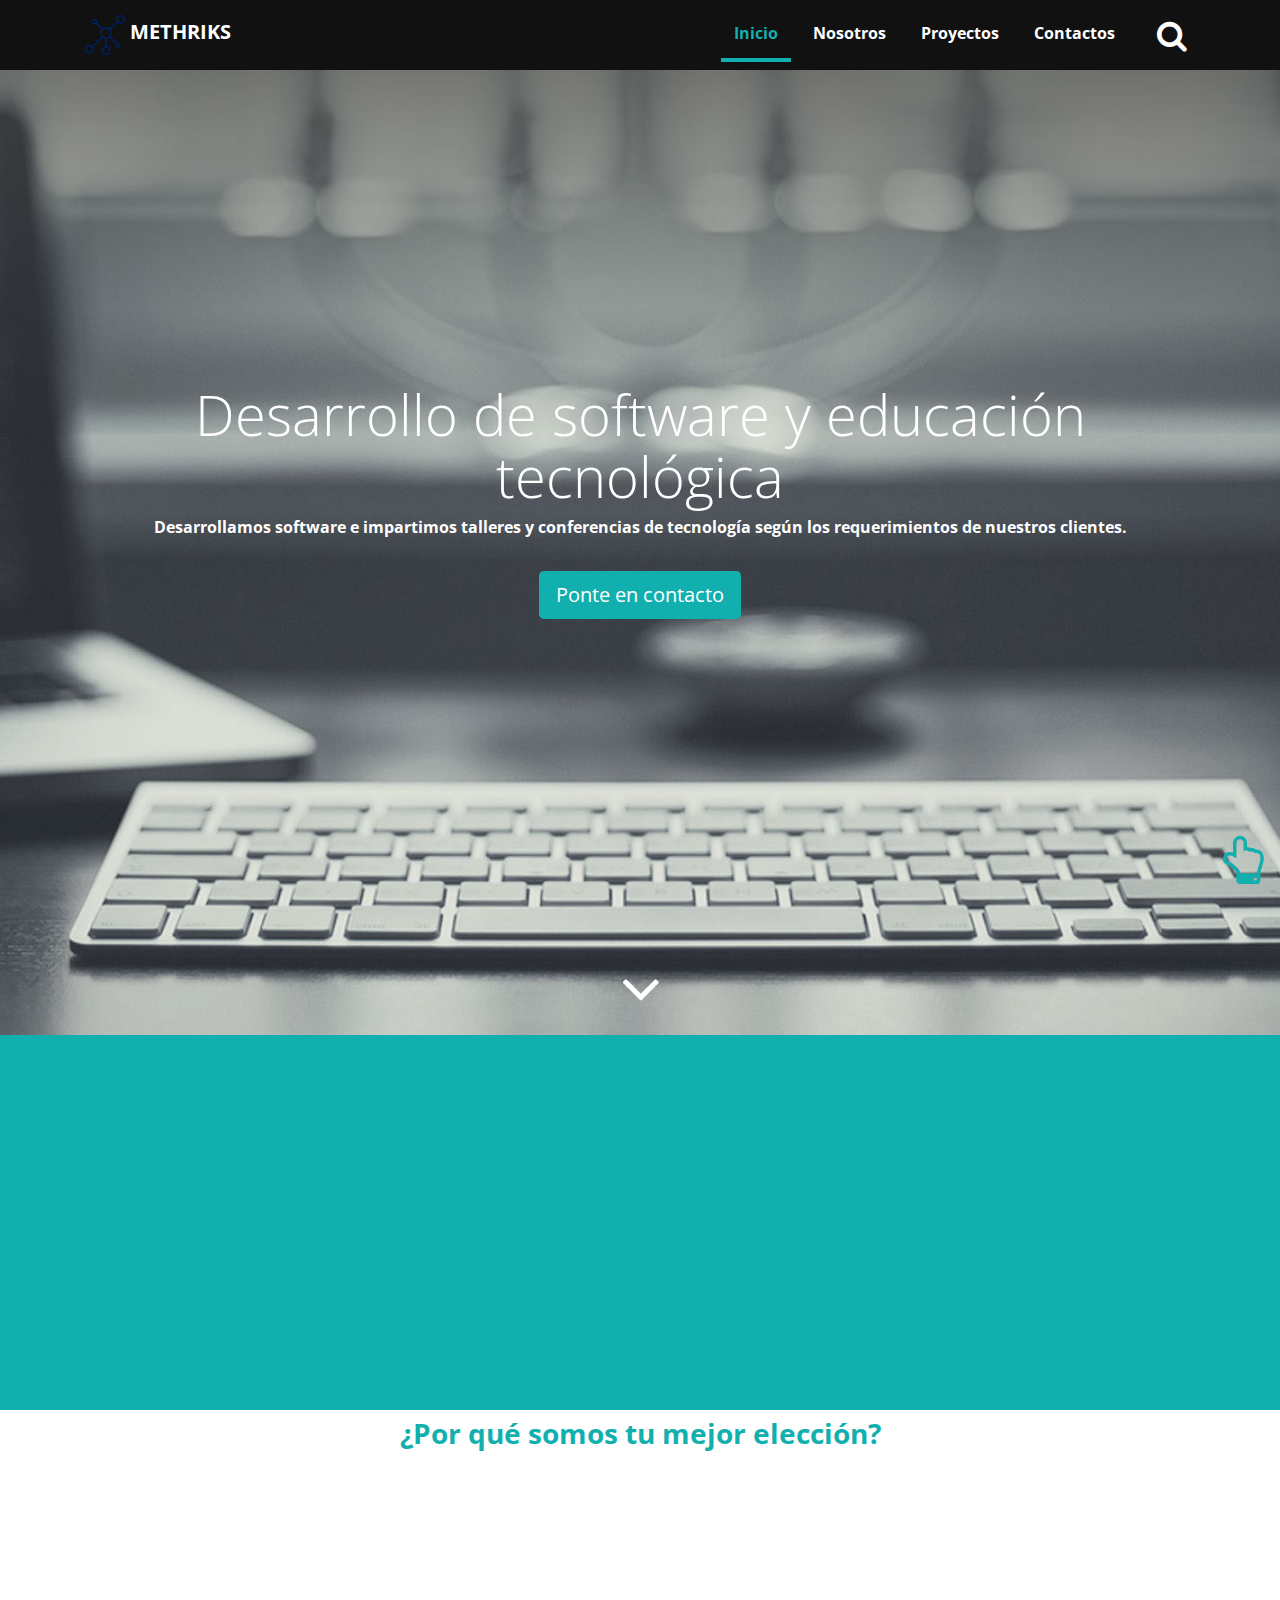
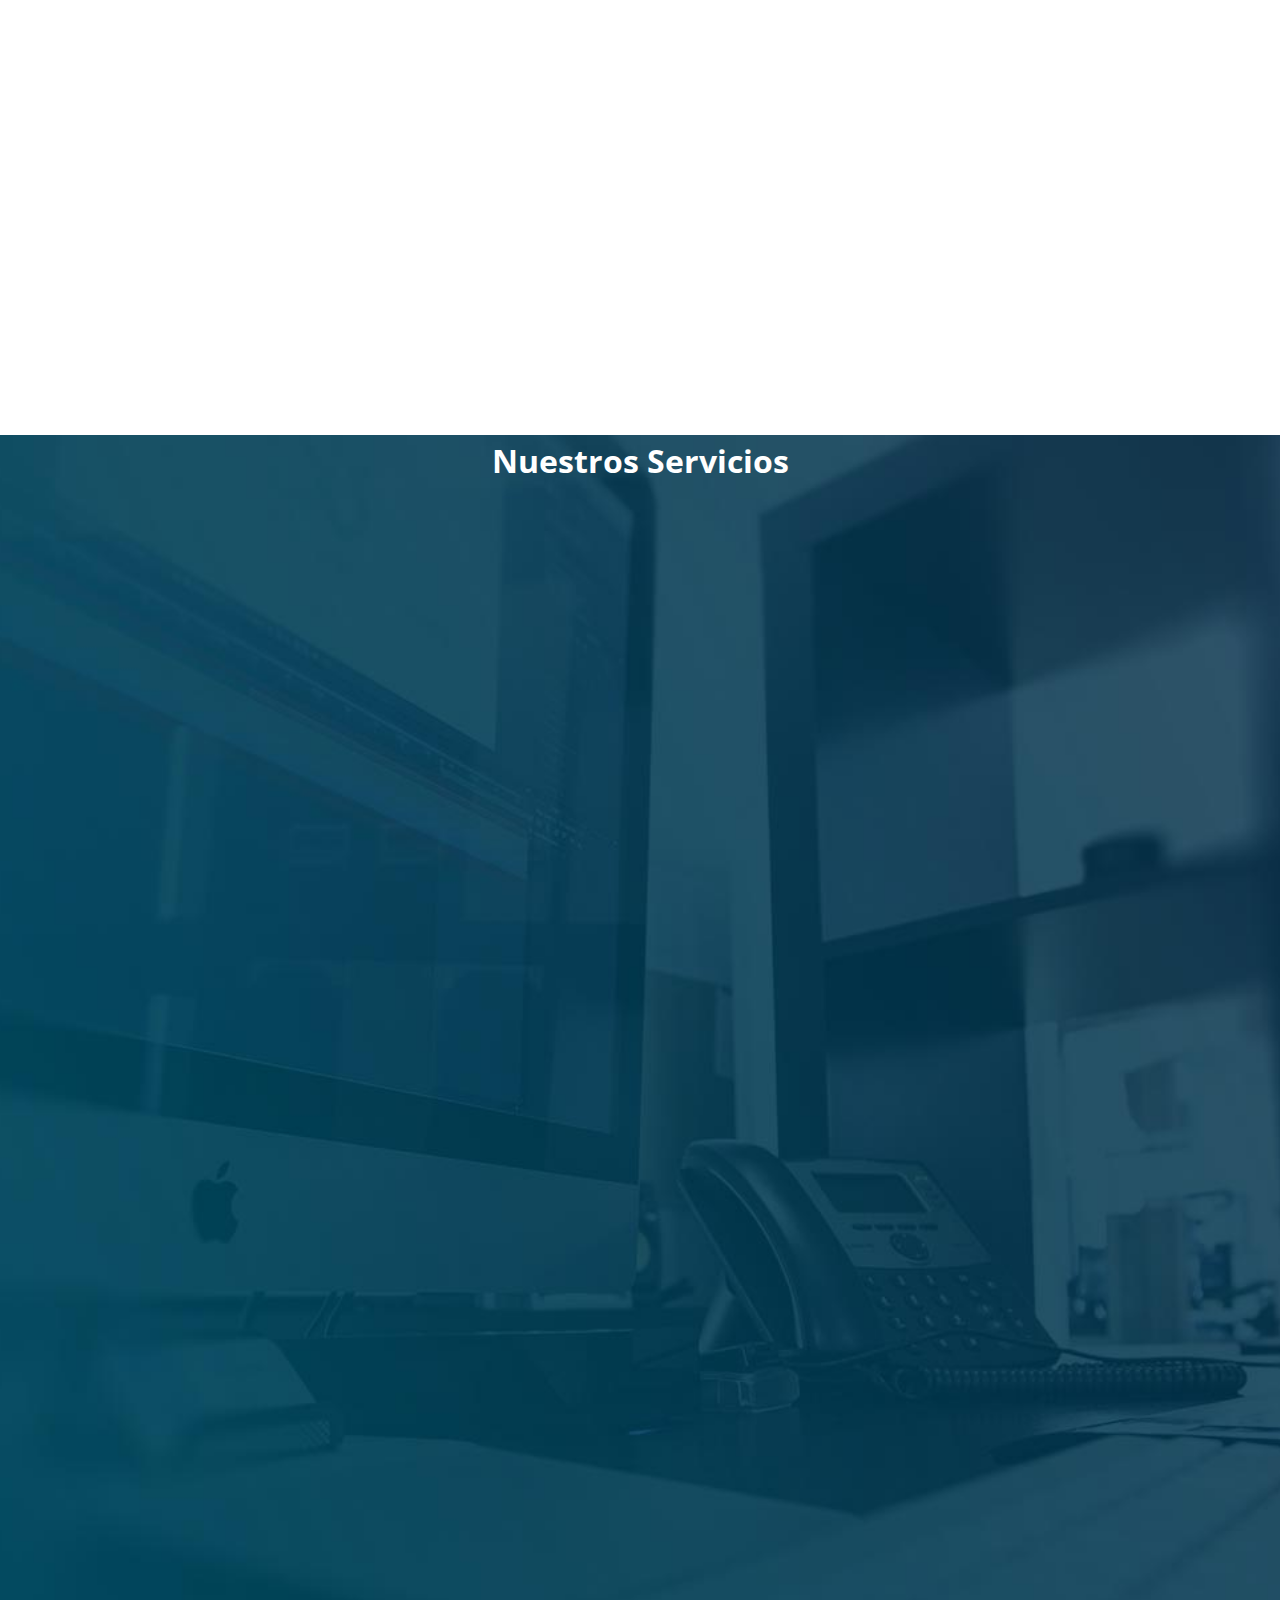
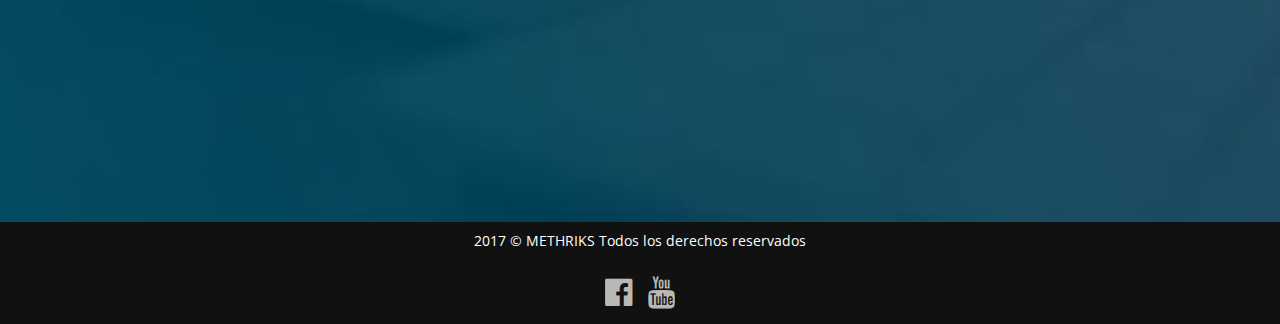
==== index.html @ 25f1dbce "se crearon las animaciones para todas las paginas procedemos con los efectos" ====
<!DOCTYPE html>
<html lang="es">
<head>
    <meta charset="utf-8">
    <meta http-equiv="X-UA-Compatible" content="IE=edge">
    <meta name="viewport" content="width=device-width, initial-scale=1, shrink-to-fit=no"> <!-- The above 3 meta tags *must* come first in the head; any other head content must come *after* these tags -->
    <title>Methriks</title>
    <!-- Bootstrap CSS -->
<link rel="stylesheet" href="css/bootstrap-dev-4.css">
<!-- animate for web -->
<link rel="stylesheet" href="css/animate.min.css">
<!-- CSS personalizado -->
<link rel="stylesheet" href="css/estilos.css">
<!-- Icons Awesome CSS --> 
<link rel="stylesheet" href="css/font-awesome.min.css">
<!-- jQuery-->
<script src="js/jquery-3.2.1.min.js"></script>
<!-- Include all compiled plugins (below), or include individual files as needed -->
<script src="js/bootstrap.min.js"></script>
<!-- Tipos de letras -->
<link href="https://fonts.googleapis.com/css?family=Open+Sans:400,700" rel="stylesheet"> 
<!-- Ventanas modales -->
<link rel="stylesheet" href="css/modaal.css">
<script src="js/modaal.js"></script>
<script src="js/Scripts-JS.js"></script>
<!-- animate for web -->
<script src="js/wow.min.js"></script>
<!-- sitio js personalizado -->
<script src="js/sitio.js"></script>
<!-- ********************************** -->
</head>
<body> 
<section class="bienvenidos">
<header class="encabezado navbar fixed-top" role="banner">
<div class="container">

<a href="index.html" class="logo"><img src="img/logo.svg" alt="logo"><span class="NoEstilo"> METHRIKS </span> </a>

<button class="boton-buscar" type="button" data-toggle="collapse" data-target="#bloque-buscar" aria-expanded="false">
<i class="fa fa-search" aria-hidden="true"> </i>
</button>
<button class="boton-menu d-md-none" type="button" data-toggle="collapse" data-target="#menu-principal" aria-expanded="false">
<i class="fa fa-bars" aria-hidden="true"></i>
</button>
<form action="#" id="bloque-buscar" class="collapse">
<div class="contenedor-bloque-buscar">
<input type="text" placeholder="Buscar...">
<input type="Submit" value="Buscar">
</div>
</form>

<nav id="menu-principal" class="collapse">
<ul>
<li class="active"> <a href="index.html">Inicio</a></li>
<li> <a href="nosotros.html">Nosotros</a></li>
<li> <a href="proyectos.html">Proyectos</a></li>
<li> <a href="contacto.html">Contactos</a></li>
</ul>
</nav>

</div>
</header>

<div class="texto-encabezado text-center">
<div class="container">
<h1 class="display-4 wow bounceIn">Desarrollo de software y educación tecnológica</h1>
<p class="wow fadeInDown" data-wow-delay=".3s"> Desarrollamos software e impartimos talleres y conferencias de tecnología según los requerimientos de nuestros clientes.</p>
<a href="contacto" class="btn btn-primary btn-lg wow fadeInDown" data-wow-delay=".2s">Ponte en contacto</a>
</div>
</div>

<div class="flecha-bajar text-center">
<a href="#agencia"><i class="fa fa-angle-down" aria-hidden="true"></i></a>
</div>
</section>

<section class="agencia py-2" id="agencia">
<div class="container">
<h2 class="h3 text-center font-weight-bold wow fadeInDown" >Methriks Desarrollo Software, Servicios Ingenieriles & Educación Tecnológica</h2>

<div class="row">

<div  class="col-12 col-md-8 col-xl-9 wow bounceIn" data-wow-delay=".3s" >
<p>  Lorem ipsum dolor sit amet, consectetur adipisicing elit. Iure quam quasi distinctio officia voluptate, 
quos vel, sapiente porro sint accusantium iste suscipit nihil maxime consequuntur id, at veritatis ipsum ea. </p>
<p>  Lorem ipsum dolor sit amet, consectetur adipisicing elit. Iure quam quasi distinctio officia voluptate, 
quos vel, sapiente porro sint accusantium iste suscipit nihil maxime consequuntur id, at veritatis ipsum ea. </p>
<p>  Lorem ipsum dolor sit amet, consectetur adipisicing elit. Iure quam quasi distinctio officia voluptate, 
quos vel, sapiente porro sint accusantium iste suscipit nihil maxime consequuntur id, at veritatis ipsum ea. </p>
<p>  Lorem ipsum dolor sit amet, consectetur adipisicing elit. Iure quam quasi distinctio officia voluptate, 
quos vel, sapiente porro sint accusantium iste suscipit nihil maxime consequuntur id, at veritatis ipsum ea. </p>
<p>  Lorem ipsum dolor sit amet, consectetur adipisicing elit. Iure quam quasi distinctio officia voluptate, 
quos vel, sapiente porro sint accusantium iste suscipit nihil maxime consequuntur id, at veritatis ipsum ea. </p>
</div>

<div class="col-12 col-md-4 col-xl-3">
    <img class="wow bounceIn" data-wow-delay=".3s"  src="img/img2.svg"  alt="agencia">
</div>

</div>
</div>
</section>

<section class="tu-mejor-eleccion py-2">
<div class="container">
<h2 class="h3 text-center font-weight-bold color-span-1"><span>¿Por qué somos tu mejor elección?</span></h2>
<p class="text-center">
</p>
<div class="row">
<ul class="col-6 col-lg-4 text-center text-lg-left">
    <li class="wow jackInTheBox" data-wow-delay=".2s">
        <i class="fa fa-suitcase" aria-hidden="true"></i>
        <div class="contenedor-eleccion">
        <h4>Profesionales de la ingeniería</h4>
        <p class="d-none d-lg-flex" >Amamos nuestro trabajo por eso somos experto en lo que hacemos.</p>
        </div>
    </li>
    <li class="wow jackInTheBox" data-wow-delay=".2s">
        <i class="fa fa-users" aria-hidden="true"></i> 
        <div class="contenedor-eleccion">
        <h4>Socios estratégicos</h4>
        <p class="d-none d-lg-flex">Todos nuestros socios de trabajo tienen amplia expierencia en tecnología.</p>
        </div>
    </li>
    <li class="wow jackInTheBox" data-wow-delay=".2s">
        <i class="fa fa-window-restore" aria-hidden="true"></i>
        <div class="contenedor-eleccion">
        <h4>Software profesionales y responsive</h4>
        <p class="d-none d-lg-flex">Desarrollamos software que se adapta a tus necesidades y es responsive.</p>
        </div>
    </li>
</ul>

<div class="d-none d-lg-flex col-lg-4">
<img class="wow jackInTheBox" data-wow-delay=".2s" src="img/Background_Eleccion.svg" alt="FondoEleccion">
</div>

<ul class="col-6 col-lg-4 text-center text-lg-right">
    <li class="wow jackInTheBox" data-wow-delay=".2s">
        <i class="fa fa-mobile" aria-hidden="true"></i>
        <div class="contenedor-eleccion">
        <h4>Aplicaciones móviles modernas</h4>
        <p class="d-none d-lg-flex">Tienes una gran idea para una App o una platorma para tu negocio, nosotros la hacemos realidad.</p>
        </div>
    </li>
    <li class="wow jackInTheBox" data-wow-delay=".2s">
        <i class="fa fa-server" aria-hidden="true"></i>
        <div class="contenedor-eleccion">
        <h4>Sevicios Ingenieriles de calidad</h4>
        <p class="d-none d-lg-flex">Al ser profesionales de la ingeniería te aseguramos calidad y garantía en nuestros servicios</p>
        </div>
    </li>
    <li class="wow jackInTheBox" data-wow-delay=".2s">
        <i class="fa fa-book" aria-hidden="true"></i>
        <div class="contenedor-eleccion">
        <h4>Taller y conferencias tecnológicas con focus profesional</h4>
        <p class="d-none d-lg-flex">Focus profesional es una metodología desarrollada por Methriks para enfocar nuestros temas al público específíco con el que se trabajará.</p>
        </div>
    </li>
</ul>
</div>
</div>
</section>

<main class="servicios py-2">
<div class="container">
   <h2 class="text-center font-weight-bold color-span-2">Nuestros Servicios</h2>
<div class="row">
    <article class="col-md-4 col-lg-4 wow bounceInLeft">
    <img src="img/Desarrollo_Medida.svg" alt="Desarrollo de software a la medida">
    <h3><a href="#">Desarrollo de software a la medida </a></h3>
    <p class="d-none d-md-flex"> Lorem ipsum dolor sit amet, consectetur adipisicing elit. Reiciendis beatae at libero fugiat
     voluptas sit natus, culpa soluta nobis! Omnis quae explicabo eaque nesciunt, officiis pariatur</p> 
    <a href="#desarrollo" data-modaal-type="inline" data-modaal-animation="fade" class="btn btn-info d-none d-md-flex modaal inline">Más información</a> 
    </article>
    <article class="col-md-4 col-lg-4 wow bounceInLeft">
    <img src="img/Startup.svg" alt="Soluciones tecnológicas para Startups">
    <h3><a href="#"> Soluciones tecnológicas para Startups</a></h3>
    <p class="d-none d-md-flex"> Lorem ipsum dolor sit amet, consectetur adipisicing elit. Reiciendis beatae at libero fugiat
     voluptas sit natus, culpa soluta nobis! Omnis quae explicabo eaque nesciunt, officiis pariatur</p> 
    <a href="#soluciones" data-modaal-type="inline" data-modaal-animation="fade" class="btn btn-info d-none d-md-flex modaal inline">Más información</a>
    </article>
    <article class="col-md-4 col-lg-4 wow bounceInLeft">
    <img src="img/Conferencias.svg" alt="Conferencias para centros educativos">
    <h3><a href="#"> Conferencias para centros educativos</a></h3>
    <p class="d-none d-md-flex"> Lorem ipsum dolor sit amet, consectetur adipisicing elit. Reiciendis beatae at libero fugiat
     voluptas sit natus, culpa soluta nobis! Omnis quae explicabo eaque nesciunt, officiis pariatur</p> 
    <a href="#conferencias" data-modaal-type="inline" data-modaal-animation="fade" class="btn btn-info d-none d-md-flex modaal inline">Más información</a>
    </article>

    <article class="col-md-4 col-lg-4 wow bounceInRight">
    <img src="img/Talleres.svg" alt="Talleres para centros educativos">
    <h3><a href="#"> Talleres para centros educativos</a></h3>
    <p class="d-none d-md-flex"> Lorem ipsum dolor sit amet, consectetur adipisicing elit. Reiciendis beatae at libero fugiat
     voluptas sit natus, culpa soluta nobis! Omnis quae explicabo eaque nesciunt, officiis pariatur</p> 
    <a href="#talleres" data-modaal-type="inline" data-modaal-animation="fade" class="btn btn-info d-none d-md-flex modaal inline">Más información</a>
    </article>
    <article class="col-md-4 col-lg-4 wow bounceInRight">
    <img src="img/Profesionales.svg" alt="Asesorías tecnológicas profesionales">
    <h3><a href="#"> Asesorías tecnológicas profesionales</a></h3>
    <p class="d-none d-md-flex"> Lorem ipsum dolor sit amet, consectetur adipisicing elit. Reiciendis beatae at libero fugiat
     voluptas sit natus, culpa soluta nobis! Omnis quae explicabo eaque nesciunt, officiis pariatur</p> 
    <a href="#asesorias" data-modaal-type="inline" data-modaal-animation="fade" class="btn btn-info d-none d-md-flex modaal inline">Más información</a>
    </article>
    <article class="col-md-4 col-lg-4 wow bounceInRight">
    <img src="img/Servicios_I.svg" alt="Instalacion de redes para empresas">
    <h3><a href="#"> Instalacion de redes para empresas</a></h3>
    <p class="d-none d-md-flex"> Lorem ipsum dolor sit amet, consectetur adipisicing elit. Reiciendis beatae at libero fugiat
     voluptas sit natus, culpa soluta nobis! Omnis quae explicabo eaque nesciunt, officiis pariatur</p> 
    <a href="#instalacion" data-modaal-type="inline" data-modaal-animation="fade" class="btn btn-info d-none d-md-flex modaal inline">Más información</a>
    </article>

    <article class="col-md-4 col-lg-4 wow bounceInLeft">
    <img src="img/Hardware.svg" alt="Implementación de hardware">
    <h3><a href="#"> Implementación de hardware</a></h3>
    <p class="d-none d-md-flex"> Lorem ipsum dolor sit amet, consectetur adipisicing elit. Reiciendis beatae at libero fugiat
     voluptas sit natus, culpa soluta nobis! Omnis quae explicabo eaque nesciunt, officiis pariatur</p> 
    <a href="#implementacion" data-modaal-type="inline" data-modaal-animation="fade" class="btn btn-info d-none d-md-flex modaal inline">Más información</a>
    </article>
    <article class="col-md-4 col-lg-4 wow bounceInLeft">
    <img src="img/App_Plataforma.svg" alt="Desarrollo de Apps">
    <h3><a href="#"> Desarrollo de aplicaciones móviles</a></h3>
    <p class="d-none d-md-flex"> Lorem ipsum dolor sit amet, consectetur adipisicing elit. Reiciendis beatae at libero fugiat
     voluptas sit natus, culpa soluta nobis! Omnis quae explicabo eaque nesciunt, officiis pariatur</p> 
    <a href="#aplicaciones" data-modaal-type="inline" data-modaal-animation="fade" class="btn btn-info d-none d-md-flex modaal inline">Más información</a>
    </article>
    <article class="col-md-4 col-lg-4 wow bounceInLeft">
    <img src="img/Responsive.svg" alt="Methriks ERP">
    <h3><a href="#"> Methriks ERP para MIPYMES</a></h3>
    <p class="d-none d-md-flex"> Lorem ipsum dolor sit amet, consectetur adipisicing elit. Reiciendis beatae at libero fugiat
     voluptas sit natus, culpa soluta nobis! Omnis quae explicabo eaque nesciunt, officiis pariatur</p> 
    <a href="#erp" data-modaal-type="inline" data-modaal-animation="fade" class="btn btn-info d-none d-md-flex modaal inline">Más información</a>
    </article>

</div>
</div>
</main>


<!--******************** Modales para servicios*********************-->
<!--******************** Modal para desarrollo *********************-->
<div id="desarrollo" style="display:none;">
	<p>Cras justo odio, dapibus ac facilisis in, egestas eget quam. Aenean eu leo quam. Pellentesque ornare sem lacinia quam venenatis vestibulum. Praesent commodo cursus magna, vel scelerisque nisl consectetur et.</p>
</div>
<!--******************** Cierre Modal para desarrollo *********************-->
<!--******************** Modal para soluciones *********************-->
<div id="soluciones" style="display:none;">
	<p>Cras justo odio, dapibus ac facilisis in, egestas eget quam. Aenean eu leo quam. Pellentesque ornare sem lacinia quam venenatis vestibulum. Praesent commodo cursus magna, vel scelerisque nisl consectetur et.</p>
</div>
<!--******************** Cierre Modal para soluciones *********************-->
<!--******************** Modal para conferencias *********************-->
<div id="conferencias" style="display:none;">
	<p>Cras justo odio, dapibus ac facilisis in, egestas eget quam. Aenean eu leo quam. Pellentesque ornare sem lacinia quam venenatis vestibulum. Praesent commodo cursus magna, vel scelerisque nisl consectetur et.</p>
</div>
<!--******************** Cierre Modal para conferencias *********************-->
<!--******************** Modal para talleres *********************-->
<div id="talleres" style="display:none;">
	<p>Cras justo odio, dapibus ac facilisis in, egestas eget quam. Aenean eu leo quam. Pellentesque ornare sem lacinia quam venenatis vestibulum. Praesent commodo cursus magna, vel scelerisque nisl consectetur et.</p>
</div>
<!--******************** Cierre Modal para talleres *********************-->
<!--******************** Modal para asesorias *********************-->
<div id="asesorias" style="display:none;">
	<p>Cras justo odio, dapibus ac facilisis in, egestas eget quam. Aenean eu leo quam. Pellentesque ornare sem lacinia quam venenatis vestibulum. Praesent commodo cursus magna, vel scelerisque nisl consectetur et.</p>
</div>
<!--******************** Cierre Modal para asesorias *********************-->
<!--******************** Modal para Instalacion *********************-->
<div id="instalacion" style="display:none;">
	<p>Cras justo odio, dapibus ac facilisis in, egestas eget quam. Aenean eu leo quam. Pellentesque ornare sem lacinia quam venenatis vestibulum. Praesent commodo cursus magna, vel scelerisque nisl consectetur et.</p>
</div>
<!--******************** Cierre Modal para instalacion *********************-->
<!--******************** Modal para conferencias *********************-->
<div id="conferencias" style="display:none;">
	<p>Cras justo odio, dapibus ac facilisis in, egestas eget quam. Aenean eu leo quam. Pellentesque ornare sem lacinia quam venenatis vestibulum. Praesent commodo cursus magna, vel scelerisque nisl consectetur et.</p>
</div>
<!--******************** Cierre Modal para conferencias *********************-->
<!--******************** Modal para talleres *********************-->
<div id="implementacion" style="display:none;">
	<p>Cras justo odio, dapibus ac facilisis in, egestas eget quam. Aenean eu leo quam. Pellentesque ornare sem lacinia quam venenatis vestibulum. Praesent commodo cursus magna, vel scelerisque nisl consectetur et.</p>
</div>
<!--******************** Cierre Modal para talleres *********************-->
<!--******************** Modal para asesorias *********************-->
<div id="aplicaciones" style="display:none;">
	<p>Cras justo odio, dapibus ac facilisis in, egestas eget quam. Aenean eu leo quam. Pellentesque ornare sem lacinia quam venenatis vestibulum. Praesent commodo cursus magna, vel scelerisque nisl consectetur et.</p>
</div>
<!--******************** Cierre Modal para asesorias *********************-->
<!--******************** Modal para Instalacion *********************-->
<div id="erp" style="display:none;">
	<p>Cras justo odio, dapibus ac facilisis in, egestas eget quam. Aenean eu leo quam. Pellentesque ornare sem lacinia quam venenatis vestibulum. Praesent commodo cursus magna, vel scelerisque nisl consectetur et.</p>
</div>
<!--******************** Cierre Modal para instalacion *********************-->
<!--******************** Cierre para Modales para servicios *********************-->


<footer class="piedepagina py-2" role="contentinfo" >
<div class="container"> 
<p>2017 © METHRIKS Todos los derechos reservados</p>
<ul class="redes-sociales">
    <li><a href="https://www.facebook.com/Methriks/" target="_blank"><i class="fa fa-facebook-official" aria-hidden="true"></i> </a></li>
    <li><a href="https://www.youtube.com/channel/UCyyOqnDiAVamp6I7fppJdWQ" target="_blank"><i class="fa fa-youtube" aria-hidden="true"></i> </a></li>
</ul>
</div>
</footer>

<a class="ir-arriba" href="#"><i class="fa fa-hand-o-up" aria-hidden="true"></i> </a>

</body>
</html>
---- css/estilos.css ----
@charset "UTF-8";
/*PATRON DE COLORES - VARIABLES*/
html {
  font-size: 15px; }

body {
  font-family: 'Open Sans', sans-serif;
  color: #111111; }

.bienvenidos {
  background: url("../img/Background-1.jpg") no-repeat center top;
  color: #fff;
  background-size: cover;
  height: 115vh;
  font-weight: bold;
  display: flex;
  flex-direction: column; }

.encabezado {
  background: #111111;
  color: #fff;
  padding: .5rem 0; }

/*Quitar estilo de link en nombre de la barra*/
.NoEstilo {
  text-decoration: none;
  color: #fff;
  font-size: 20px;
  list-style: none; }

.encabezado .container {
  display: flex;
  align-items: center;
  flex-wrap: wrap; }

.encabezado .logo img {
  width: 40px;
  height: auto; }

/*ESTILOS PARA EL BOTON: BUSCAR Y MENU*/
.boton-buscar, .boton-menu {
  border: 0;
  font-size: 2rem;
  margin: 0;
  padding: 0 .5rem;
  background: transparent;
  color: #fff; }

/*Cuando el bot├│n est├í enfocada se quita el efecto*/
.boton-buscar:focus,
.boton-menu:focus {
  outline: 0; }

/*alinear los botones a la derecha*/
.boton-buscar {
  margin-left: auto;
  margin-right: .8rem; }

/*Estilos bloque buscar */
#bloque-buscar {
  flex: 1 1 100%; }

.contenedor-bloque-buscar {
  display: flex;
  height: 3rem;
  margin: 1rem 0; }

/*selector de atributo*/
.contenedor-bloque-buscar input[type="text"] {
  border: 0;
  border-radius: 5px 0 0 5px;
  padding: 1rem;
  flex: 1 1 auto; }

.contenedor-bloque-buscar input[type="Submit"] {
  flex: 1 1 auto;
  border: 0;
  border-radius: 0 5px 5px 0;
  background: #12AFAF;
  color: #fff;
  flex: 0 1 auto;
  padding: 0 1rem; }

/*estilos menu para movil*/
#menu-principal {
  flex: 1 1 100%; }

#menu-principal ul {
  padding: 0;
  list-style: none;
  margin: 1rem 0 0 0; }

#menu-principal ul a {
  display: block;
  padding: .8rem 0;
  text-align: center;
  color: #fff;
  text-transform: uppercase;
  border-top: 1px solid #8c8888;
  text-decoration: none; }

#menu-principal ul a:hover {
  color: #12AFAF; }

#menu-principal ul a:hover,
#menu-principal ul li.active a {
  color: #12AFAF; }

.texto-encabezado {
  flex: 1 1 auto;
  display: flex;
  align-items: center; }

.texto-encabezado .display-4 {
  margin-top: 4rem; }

.texto-encabezado .btn-primary {
  margin-top: 1rem; }

.btn-primary {
  color: #fff;
  background-color: #12AFAF;
  border-color: transparent;
  transition: all .5s ease; }

.btn-primary:hover {
  color: #fff;
  background-color: #009500;
  border-color: transparent; }

.alinear-texto-encabezado-centro {
  text-align: center; }

.flecha-bajar a {
  display: inline-block;
  color: #fff;
  font-size: 4rem;
  animation: flecha-animada 2s ease-in-out infinite; }

/*efecto de la flecha para abajo*/
@keyframes flecha-animada {
  from {
    transform: translateY(0); }
  50% {
    transform: translateY(6px); }
  to {
    transform: translateY(0); } }
/* */
.agencia {
  background: #12AFAF;
  color: #fff; }

/* cambiar la imagen de agencia */
.agencia img {
  width: 102%;
  margin: 0 auto;
  display: block; }

/*-------Tu mejor eleccion -------*/
.color-span-1 {
  color: #12AFAF; }

.tu-mejor-eleccion ul, .tu-mejor-eleccion ul li {
  list-style: none; }

.tu-mejor-eleccion ul li .fa {
  list-style: none;
  font-size: 2.8rem;
  background: #009500;
  border-radius: 50%;
  width: 5.0rem;
  height: 5.0rem;
  line-height: 5.0rem;
  color: white; }

.tu-mejor-eleccion ul li .contenedor-eleccion h4 {
  font-size: 1.2rem;
  font-weight: bold;
  margin-top: .8rem; }

.tu-mejor-eleccion ul li {
  min-height: 10.5rem; }

/*-------NUESTROS SERVICIOS -------*/
.servicios {
  background: url("../img/Background-2.jpg") no-repeat center center;
  color: white;
  background-size: cover; }

.color-span-2 {
  color: white; }

.servicios article {
  display: flex;
  align-items: center;
  margin: 1rem 0; }

.servicios img {
  flex: 0 0 60px;
  overflow: hidden;
  margin-right: 1rem; }

.servicios h3 {
  flex: 1 1 0px;
  margin: 0;
  font-size: 1.1rem;
  flex: 1 1 auto; }

.servicios h3 a {
  color: white;
  display: flex;
  justify-content: space-between;
  align-items: center;
  text-decoration: none; }

.servicios h3 a::after {
  content: "\f054";
  font-family: FontAwesome;
  font-size: 2rem;
  margin-left: 1rem;
  opacity: .5;
  position: relative;
  left: 0;
  transition: all .5s ease; }

.servicios h3 a:hover::after {
  left: -.5rem;
  opacity: 1;
  color: #12AFAF; }

/*-------SECCION PIE DE PAGINA -------*/
.piedepagina {
  background: #111111;
  color: white;
  text-align: center;
  font-size: .9rem; }

.piedepagina .redes-sociales {
  display: flex;
  justify-content: center;
  list-style: none;
  margin: 0;
  padding: 0; }

.piedepagina .redes-sociales a {
  color: white;
  font-size: 2rem;
  margin: 0 .5rem;
  opacity: .7;
  transition: all .5s ease; }

.piedepagina .redes-sociales a:hover {
  opacity: 1; }

.ir-arriba {
  position: fixed;
  bottom: 1rem;
  right: 1rem;
  font-size: 3rem;
  color: #12AFAF;
  text-decoration: none;
  z-index: 99999;
  line-height: 0;
  transition: all .5 ease; }

.ir-arriba:hover {
  outline: 0;
  text-decoration: none;
  color: white; }

/*----------------------------------------------------------
EMPIEZAN LAS MEDIAS QUERIES
-----------------------------------------------------------*/
@media (min-width: 768px) {
  #menu-principal {
    height: auto !important;
    display: block;
    flex: 0 1 auto;
    margin-left: auto;
    order: 1; }

  #menu-principal ul {
    display: flex;
    margin: 0 0 0 0; }

  #menu-principal ul li a {
    padding: .8rem;
    text-transform: capitalize;
    margin: 0 .3rem;
    border-top: 0px;
    border-bottom: 4px solid transparent;
    transition: all .5 ease; }

  #menu-principal ul li.active a,
  #menu-principal ul li a:hover {
    color: #12AFAF;
    border-bottom: 4px solid; }

  .boton-buscar {
    margin-left: 1rem;
    margin-right: 0;
    order: 2; }

  #bloque-buscar {
    order: 3;
    position: absolute;
    width: 20rem;
    right: 3rem;
    top: 4rem;
    transition: all .5 ease; }

  /* ------- Seccion Servicios ----*/
  .servicios article {
    margin: 1rem 0;
    flex-direction: column;
    align-items: center;
    text-align: center; }

  .servicios img {
    flex: 0 0 160px;
    overflow: hidden;
    margin-right: 0;
    margin-bottom: 1rem;
    transition: all 1s ease; }

  .servicios article:hover img {
    transform: rotateY(360deg);
    transform-style: preserve-3d; }

  .servicios h3 a::after {
    display: none; }

  .servicios h3 {
    margin: 0 0 .5rem 0;
    font-size: 1.5rem;
    flex: 0 1 auto;
    width: 100%; }

  .servicios h3 a {
    display: block;
    width: 100%; }

  .servicios p {
    width: 100%; }

  .btn-info {
    margin-top: auto; }

  .paginas-internas .lista-servicios .col-md-4 {
    display: flex; }

  .paginas-internas .lista-servicios .item-servicios {
    display: flex;
    flex-direction: column; }

  .paginas-internas .lista-servicios .item-servicios .btn-primary {
    margin-top: auto; } }
@media (min-width: 992px) {
  html {
    font-size: 16px; }

  .tu-mejor-eleccion ul li {
    display: flex;
    min-height: 7rem; }

  .tu-mejor-eleccion ul li .fa {
    text-align: center;
    flex: 0 1 auto;
    margin-right: 1rem;
    transition: all 1s ease; }

  .tu-mejor-eleccion ul li:hover .fa {
    transform: rotateY(360deg);
    transform-style: preserve-3d;
    background: #12AFAF; }

  .contenedor-eleccion {
    flex: 1 0 0px; }

  .tu-mejor-eleccion u li .contenedor-eleccion h4 {
    margin-top: 0;
    font-size: 1rem; }

  .tu-mejor-eleccion ul:first-child .fa {
    order: 1;
    margin-left: 1rem;
    margin-right: 0; }

  .tu-mejor-eleccion u li p {
    font-size: .85rem; } }
/*------------------------
Estilos pagina nosotros
---------------------------*/
.paginas-internas .bienvenidos {
  height: 60vh; }

.paginas-internas .ruta {
  background: #12AFAF;
  color: white; }

.paginas-internas .ruta a {
  color: white;
  text-decoration: none; }

.paginas-internas .ruta a:hover {
  text-decoration: underline; }

.paginas-internas .card-header a {
  color: #12AFAF;
  text-decoration: none; }

.paginas-internas .card .card-header a {
  transition: all .5s ease; }

.paginas-internas .card .card-header a:hover {
  text-decoration: underline; }

/* ---------------------------------
Fundadores y Colaboradores --------*/
.pd-top {
  padding-top: .5rem; }

/*-------------------------------------
ESTILO PAGINAS SERVICIOS
--------------------------------------*/
.paginas-internas .lista-servicios {
  background: #12AFAF; }

.paginas-internas .lista-servicios h2 {
  color: white; }

.paginas-internas .lista-servicios .item-servicios {
  background: white;
  text-align: center;
  border: 5px solid gray;
  border-radius: 5px;
  margin-bottom: 1rem;
  padding: 1rem; }

.paginas-internas .lista-servicios .item-servicios img {
  height: 125px;
  width: 125px;
  background-repeat: no-repeat;
  background-position: 50%;
  border-radius: 50%;
  background-size: 100% auto;
  margin-bottom: 1rem;
  transition: all 2s ease; }

.paginas-internas .lista-servicios .item-servicios:hover img {
  transform: rotateY(360deg);
  transform-style: preserve-3d; }

/*---------------------------------------------
MEDIA QUERIES PARA IMG EQUIPO METHRIKS Y COLABORADORES
-----------------------------------------------*/
@media (min-width: 1200px) {
  .paginas-internas .lista-servicios .item-servicios img {
    margin-left: 6rem; } }
@media (min-width: 1100px) and (max-width: 1199px) {
  .paginas-internas .lista-servicios .item-servicios img {
    margin-left: 4rem; } }
@media (min-width: 992px) and (max-width: 1099px) {
  .paginas-internas .lista-servicios .item-servicios img {
    margin-left: 4rem; } }
@media (min-width: 768px) and (max-width: 991px) {
  .paginas-internas .lista-servicios .item-servicios img {
    margin-left: 2rem; } }
/* ---------------------------------
SECCION DE ULTIMOS PROYECTOS
------------------------------------ */
.ultimos-proyectos a {
  text-decoration: none; }

.ultimos-proyectos a h4 {
  font-size: 1.3rem;
  font-weight: bold;
  text-align: center;
  color: black; }

.ultimos-proyectos .container {
  padding-left: 0;
  padding-right: 0; }

.ultimos-proyectos .owl-nav {
  display: flex;
  justify-content: center;
  margin: .3rem 0; }

.ultimos-proyectos .owl-prev,
.ultimos-proyectos .owl-next {
  font-size: 3rem;
  margin: 0 .5rem;
  color: #12AFAF;
  transition: all .5s ease; }

.ultimos-proyectos .owl-prev:hover,
.ultimos-proyectos .owl-next:hover {
  color: #009500; }

/*# sourceMappingURL=estilos.css.map */
---- css/modaal.css ----
/*!
	Modaal - accessible modals - v0.3.1
	by Humaan, for all humans.
	http://humaan.com
 */
.modaal-noscroll {
  overflow: hidden; }

.modaal-accessible-hide {
  position: absolute !important;
  clip: rect(1px 1px 1px 1px);
  /* IE6, IE7 */
  clip: rect(1px, 1px, 1px, 1px);
  padding: 0 !important;
  border: 0 !important;
  height: 1px !important;
  width: 1px !important;
  overflow: hidden; }

.modaal-overlay {
  position: fixed;
  top: 0;
  left: 0;
  width: 100%;
  height: 100%;
  z-index: 999;
  opacity: 0; }

.modaal-wrapper {
  display: block;
  position: fixed;
  top: 0;
  left: 0;
  width: 100%;
  height: 100%;
  z-index: 9999;
  overflow: auto;
  opacity: 1;
  box-sizing: border-box;
  -webkit-overflow-scrolling: touch;
  transition: all 0.3s ease-in-out; }
  .modaal-wrapper * {
    box-sizing: border-box;
    -webkit-font-smoothing: antialiased;
    -moz-osx-font-smoothing: grayscale;
    -webkit-backface-visibility: hidden; }
  .modaal-wrapper .modaal-close {
    border: none;
    background: transparent;
    padding: 0;
    -webkit-appearance: none; }
  .modaal-wrapper.modaal-start_none {
    display: none;
    opacity: 1; }
  .modaal-wrapper.modaal-start_fade {
    opacity: 0; }
  .modaal-wrapper *[tabindex="0"] {
    outline: none !important; }
  .modaal-wrapper.modaal-fullscreen {
    overflow: hidden; }

.modaal-outer-wrapper {
  display: table;
  position: relative;
  width: 100%;
  height: 100%; }
  .modaal-fullscreen .modaal-outer-wrapper {
    display: block; }

.modaal-inner-wrapper {
  display: table-cell;
  width: 100%;
  height: 100%;
  position: relative;
  vertical-align: middle;
  text-align: center;
  padding: 80px 25px; }
  .modaal-fullscreen .modaal-inner-wrapper {
    padding: 0;
    display: block;
    vertical-align: top; }

.modaal-container {
  position: relative;
  display: inline-block;
  width: 100%;
  margin: auto;
  text-align: left;
  color: #000;
  max-width: 1000px;
  border-radius: 0px;
  background: #fff;
  box-shadow: 0 4px 15px rgba(0, 0, 0, 0.2);
  cursor: auto; }
  .modaal-container.is_loading {
    height: 100px;
    width: 100px;
    overflow: hidden; }
  .modaal-fullscreen .modaal-container {
    max-width: none;
    height: 100%;
    overflow: auto; }

.modaal-close {
  position: fixed;
  right: 20px;
  top: 20px;
  color: #fff;
  cursor: pointer;
  opacity: 1;
  width: 50px;
  height: 50px;
  background: transparent;
  border-radius: 100%;
  transition: all 0.2s ease-in-out; }
  .modaal-close:focus, .modaal-close:hover {
    outline: none;
    background: #fff; }
    .modaal-close:focus:before, .modaal-close:focus:after, .modaal-close:hover:before, .modaal-close:hover:after {
      background: #b93d0c; }
  .modaal-close span {
    position: absolute !important;
    clip: rect(1px 1px 1px 1px);
    /* IE6, IE7 */
    clip: rect(1px, 1px, 1px, 1px);
    padding: 0 !important;
    border: 0 !important;
    height: 1px !important;
    width: 1px !important;
    overflow: hidden; }
  .modaal-close:before, .modaal-close:after {
    display: block;
    content: " ";
    position: absolute;
    top: 14px;
    left: 23px;
    width: 4px;
    height: 22px;
    border-radius: 4px;
    background: #fff;
    transition: background 0.2s ease-in-out; }
  .modaal-close:before {
    -webkit-transform: rotate(-45deg);
        -ms-transform: rotate(-45deg);
            transform: rotate(-45deg); }
  .modaal-close:after {
    -webkit-transform: rotate(45deg);
        -ms-transform: rotate(45deg);
            transform: rotate(45deg); }
  .modaal-fullscreen .modaal-close {
    background: #afb7bc;
    right: 10px;
    top: 10px; }

.modaal-content-container {
  padding: 30px; }

.modaal-confirm-wrap {
  padding: 30px 0 0;
  text-align: center;
  font-size: 0; }

.modaal-confirm-btn {
  font-size: 14px;
  display: inline-block;
  margin: 0 10px;
  vertical-align: middle;
  cursor: pointer;
  border: none;
  background: transparent; }
  .modaal-confirm-btn.modaal-ok {
    padding: 10px 15px;
    color: #fff;
    background: #555;
    border-radius: 3px;
    transition: background 0.2s ease-in-out; }
    .modaal-confirm-btn.modaal-ok:hover {
      background: #2f2f2f; }
  .modaal-confirm-btn.modaal-cancel {
    text-decoration: underline; }
    .modaal-confirm-btn.modaal-cancel:hover {
      text-decoration: none;
      color: #2f2f2f; }

@keyframes instaReveal {
  0% {
    opacity: 0; }
  100% {
    opacity: 1; } }

@-webkit-keyframes instaReveal {
  0% {
    opacity: 0; }
  100% {
    opacity: 1; } }

.modaal-instagram .modaal-container {
  width: auto;
  background: transparent;
  box-shadow: none !important; }

.modaal-instagram .modaal-content-container {
  padding: 0;
  background: transparent; }

.modaal-instagram .modaal-content-container > blockquote {
  width: 1px !important;
  height: 1px !important;
  opacity: 0 !important; }

.modaal-instagram iframe {
  opacity: 0;
  margin: -6px !important;
  border-radius: 0 !important;
  width: 1000px !important;
  max-width: 800px !important;
  box-shadow: none !important;
  -webkit-animation: instaReveal 1s linear forwards;
          animation: instaReveal 1s linear forwards; }

.modaal-image .modaal-inner-wrapper {
  padding-left: 140px;
  padding-right: 140px; }

.modaal-image .modaal-container {
  width: auto;
  max-width: 100%; }

.modaal-gallery-wrap {
  position: relative;
  color: #fff; }

.modaal-gallery-item {
  display: none; }
  .modaal-gallery-item img {
    display: block; }
  .modaal-gallery-item.is_active {
    display: block; }

.modaal-gallery-label {
  position: absolute;
  left: 0;
  width: 100%;
  margin: 20px 0 0;
  font-size: 18px;
  text-align: center;
  color: #fff; }
  .modaal-gallery-label:focus {
    outline: none; }

.modaal-gallery-control {
  position: absolute;
  top: 50%;
  -webkit-transform: translateY(-50%);
      -ms-transform: translateY(-50%);
          transform: translateY(-50%);
  opacity: 1;
  cursor: pointer;
  color: #fff;
  width: 50px;
  height: 50px;
  background: transparent;
  border: none;
  border-radius: 100%;
  transition: all 0.2s ease-in-out; }
  .modaal-gallery-control.is_hidden {
    opacity: 0;
    cursor: default; }
  .modaal-gallery-control:focus, .modaal-gallery-control:hover {
    outline: none;
    background: #fff; }
    .modaal-gallery-control:focus:before, .modaal-gallery-control:focus:after, .modaal-gallery-control:hover:before, .modaal-gallery-control:hover:after {
      background: #afb7bc; }
  .modaal-gallery-control span {
    position: absolute !important;
    clip: rect(1px 1px 1px 1px);
    /* IE6, IE7 */
    clip: rect(1px, 1px, 1px, 1px);
    padding: 0 !important;
    border: 0 !important;
    height: 1px !important;
    width: 1px !important;
    overflow: hidden; }
  .modaal-gallery-control:before, .modaal-gallery-control:after {
    display: block;
    content: " ";
    position: absolute;
    top: 16px;
    left: 25px;
    width: 4px;
    height: 18px;
    border-radius: 4px;
    background: #fff;
    transition: background 0.2s ease-in-out; }
  .modaal-gallery-control:before {
    margin: -5px 0 0;
    -webkit-transform: rotate(-45deg);
        -ms-transform: rotate(-45deg);
            transform: rotate(-45deg); }
  .modaal-gallery-control:after {
    margin: 5px 0 0;
    -webkit-transform: rotate(45deg);
        -ms-transform: rotate(45deg);
            transform: rotate(45deg); }

.modaal-gallery-next {
  left: 100%;
  margin-left: 40px; }

.modaal-gallery-prev {
  right: 100%;
  margin-right: 40px; }
  .modaal-gallery-prev:before, .modaal-gallery-prev:after {
    left: 22px; }
  .modaal-gallery-prev:before {
    margin: 5px 0 0;
    -webkit-transform: rotate(-45deg);
        -ms-transform: rotate(-45deg);
            transform: rotate(-45deg); }
  .modaal-gallery-prev:after {
    margin: -5px 0 0;
    -webkit-transform: rotate(45deg);
        -ms-transform: rotate(45deg);
            transform: rotate(45deg); }

.modaal-video-wrap {
  margin: auto 50px;
  position: relative; }

.modaal-video-container {
  position: relative;
  padding-bottom: 56.25%;
  height: 0;
  overflow: hidden;
  max-width: 100%;
  box-shadow: 0 0 10px rgba(0, 0, 0, 0.3);
  background: #000;
  max-width: 1300px;
  margin-left: auto;
  margin-right: auto; }
  .modaal-video-container iframe,
  .modaal-video-container object,
  .modaal-video-container embed {
    position: absolute;
    top: 0;
    left: 0;
    width: 100%;
    height: 100%; }

.modaal-iframe .modaal-content {
  width: 100%;
  height: 100%; }

.modaal-iframe-elem {
  width: 100%;
  height: 100%;
  display: block; }

@media only screen and (min-width: 1400px) {
  .modaal-video-container {
    padding-bottom: 0;
    height: 731px; } }

@media only screen and (max-width: 1140px) {
  .modaal-image .modaal-inner-wrapper {
    padding-left: 25px;
    padding-right: 25px; }
  .modaal-gallery-control {
    top: auto;
    bottom: 20px;
    -webkit-transform: none;
        -ms-transform: none;
            transform: none;
    background: rgba(0, 0, 0, 0.7); }
    .modaal-gallery-control:before, .modaal-gallery-control:after {
      background: #fff; }
  .modaal-gallery-next {
    left: auto;
    right: 20px; }
  .modaal-gallery-prev {
    left: 20px;
    right: auto; } }

@media screen and (max-width: 900px) {
  .modaal-instagram iframe {
    width: 500px !important; } }

@media screen and (max-height: 1100px) {
  .modaal-instagram iframe {
    width: 700px !important; } }

@media screen and (max-height: 1000px) {
  .modaal-inner-wrapper {
    padding-top: 60px;
    padding-bottom: 60px; }
  .modaal-instagram iframe {
    width: 600px !important; } }

@media screen and (max-height: 900px) {
  .modaal-instagram iframe {
    width: 500px !important; }
  .modaal-video-container {
    max-width: 900px;
    max-height: 510px; } }

@media only screen and (max-width: 600px) {
  .modaal-instagram iframe {
    width: 280px !important; } }

@media only screen and (max-height: 820px) {
  .modaal-gallery-label {
    display: none; } }

.modaal-loading-spinner {
  background: none;
  position: absolute;
  width: 200px;
  height: 200px;
  top: 50%;
  left: 50%;
  margin: -100px 0 0 -100px;
  -webkit-transform: scale(0.25);
      -ms-transform: scale(0.25);
          transform: scale(0.25); }

@-webkit-keyframes modaal-loading-spinner {
  0% {
    opacity: 1;
    -ms-transform: scale(1.5);
    -webkit-transform: scale(1.5);
    transform: scale(1.5); }
  100% {
    opacity: .1;
    -ms-transform: scale(1);
    -webkit-transform: scale(1);
    transform: scale(1); } }

@keyframes modaal-loading-spinner {
  0% {
    opacity: 1;
    -ms-transform: scale(1.5);
    -webkit-transform: scale(1.5);
    transform: scale(1.5); }
  100% {
    opacity: .1;
    -ms-transform: scale(1);
    -webkit-transform: scale(1);
    transform: scale(1); } }

.modaal-loading-spinner > div {
  width: 24px;
  height: 24px;
  margin-left: 4px;
  margin-top: 4px;
  position: absolute; }

.modaal-loading-spinner > div > div {
  width: 100%;
  height: 100%;
  border-radius: 15px;
  background: #fff; }

.modaal-loading-spinner > div:nth-of-type(1) > div {
  -webkit-animation: modaal-loading-spinner 1s linear infinite;
  animation: modaal-loading-spinner 1s linear infinite;
  -webkit-animation-delay: 0s;
  animation-delay: 0s; }

.modaal-loading-spinner > div:nth-of-type(2) > div, .modaal-loading-spinner > div:nth-of-type(3) > div {
  -ms-animation: modaal-loading-spinner 1s linear infinite;
  -moz-animation: modaal-loading-spinner 1s linear infinite;
  -webkit-animation: modaal-loading-spinner 1s linear infinite;
  -o-animation: modaal-loading-spinner 1s linear infinite; }

.modaal-loading-spinner > div:nth-of-type(1) {
  -ms-transform: translate(84px, 84px) rotate(45deg) translate(70px, 0);
  -webkit-transform: translate(84px, 84px) rotate(45deg) translate(70px, 0);
  transform: translate(84px, 84px) rotate(45deg) translate(70px, 0); }

.modaal-loading-spinner > div:nth-of-type(2) > div {
  -webkit-animation: modaal-loading-spinner 1s linear infinite;
          animation: modaal-loading-spinner 1s linear infinite;
  -webkit-animation-delay: .12s;
  animation-delay: .12s; }

.modaal-loading-spinner > div:nth-of-type(2) {
  -ms-transform: translate(84px, 84px) rotate(90deg) translate(70px, 0);
  -webkit-transform: translate(84px, 84px) rotate(90deg) translate(70px, 0);
  transform: translate(84px, 84px) rotate(90deg) translate(70px, 0); }

.modaal-loading-spinner > div:nth-of-type(3) > div {
  -webkit-animation: modaal-loading-spinner 1s linear infinite;
          animation: modaal-loading-spinner 1s linear infinite;
  -webkit-animation-delay: .25s;
  animation-delay: .25s; }

.modaal-loading-spinner > div:nth-of-type(4) > div, .modaal-loading-spinner > div:nth-of-type(5) > div {
  -ms-animation: modaal-loading-spinner 1s linear infinite;
  -moz-animation: modaal-loading-spinner 1s linear infinite;
  -webkit-animation: modaal-loading-spinner 1s linear infinite;
  -o-animation: modaal-loading-spinner 1s linear infinite; }

.modaal-loading-spinner > div:nth-of-type(3) {
  -ms-transform: translate(84px, 84px) rotate(135deg) translate(70px, 0);
  -webkit-transform: translate(84px, 84px) rotate(135deg) translate(70px, 0);
  transform: translate(84px, 84px) rotate(135deg) translate(70px, 0); }

.modaal-loading-spinner > div:nth-of-type(4) > div {
  -webkit-animation: modaal-loading-spinner 1s linear infinite;
          animation: modaal-loading-spinner 1s linear infinite;
  -webkit-animation-delay: .37s;
  animation-delay: .37s; }

.modaal-loading-spinner > div:nth-of-type(4) {
  -ms-transform: translate(84px, 84px) rotate(180deg) translate(70px, 0);
  -webkit-transform: translate(84px, 84px) rotate(180deg) translate(70px, 0);
  transform: translate(84px, 84px) rotate(180deg) translate(70px, 0); }

.modaal-loading-spinner > div:nth-of-type(5) > div {
  -webkit-animation: modaal-loading-spinner 1s linear infinite;
          animation: modaal-loading-spinner 1s linear infinite;
  -webkit-animation-delay: .5s;
  animation-delay: .5s; }

.modaal-loading-spinner > div:nth-of-type(6) > div, .modaal-loading-spinner > div:nth-of-type(7) > div {
  -ms-animation: modaal-loading-spinner 1s linear infinite;
  -moz-animation: modaal-loading-spinner 1s linear infinite;
  -webkit-animation: modaal-loading-spinner 1s linear infinite;
  -o-animation: modaal-loading-spinner 1s linear infinite; }

.modaal-loading-spinner > div:nth-of-type(5) {
  -ms-transform: translate(84px, 84px) rotate(225deg) translate(70px, 0);
  -webkit-transform: translate(84px, 84px) rotate(225deg) translate(70px, 0);
  transform: translate(84px, 84px) rotate(225deg) translate(70px, 0); }

.modaal-loading-spinner > div:nth-of-type(6) > div {
  -webkit-animation: modaal-loading-spinner 1s linear infinite;
          animation: modaal-loading-spinner 1s linear infinite;
  -webkit-animation-delay: .62s;
  animation-delay: .62s; }

.modaal-loading-spinner > div:nth-of-type(6) {
  -ms-transform: translate(84px, 84px) rotate(270deg) translate(70px, 0);
  -webkit-transform: translate(84px, 84px) rotate(270deg) translate(70px, 0);
  transform: translate(84px, 84px) rotate(270deg) translate(70px, 0); }

.modaal-loading-spinner > div:nth-of-type(7) > div {
  -webkit-animation: modaal-loading-spinner 1s linear infinite;
          animation: modaal-loading-spinner 1s linear infinite;
  -webkit-animation-delay: .75s;
  animation-delay: .75s; }

.modaal-loading-spinner > div:nth-of-type(7) {
  -ms-transform: translate(84px, 84px) rotate(315deg) translate(70px, 0);
  -webkit-transform: translate(84px, 84px) rotate(315deg) translate(70px, 0);
  transform: translate(84px, 84px) rotate(315deg) translate(70px, 0); }

.modaal-loading-spinner > div:nth-of-type(8) > div {
  -webkit-animation: modaal-loading-spinner 1s linear infinite;
  animation: modaal-loading-spinner 1s linear infinite;
  -webkit-animation-delay: .87s;
  animation-delay: .87s; }

.modaal-loading-spinner > div:nth-of-type(8) {
  -ms-transform: translate(84px, 84px) rotate(360deg) translate(70px, 0);
  -webkit-transform: translate(84px, 84px) rotate(360deg) translate(70px, 0);
  transform: translate(84px, 84px) rotate(360deg) translate(70px, 0); }
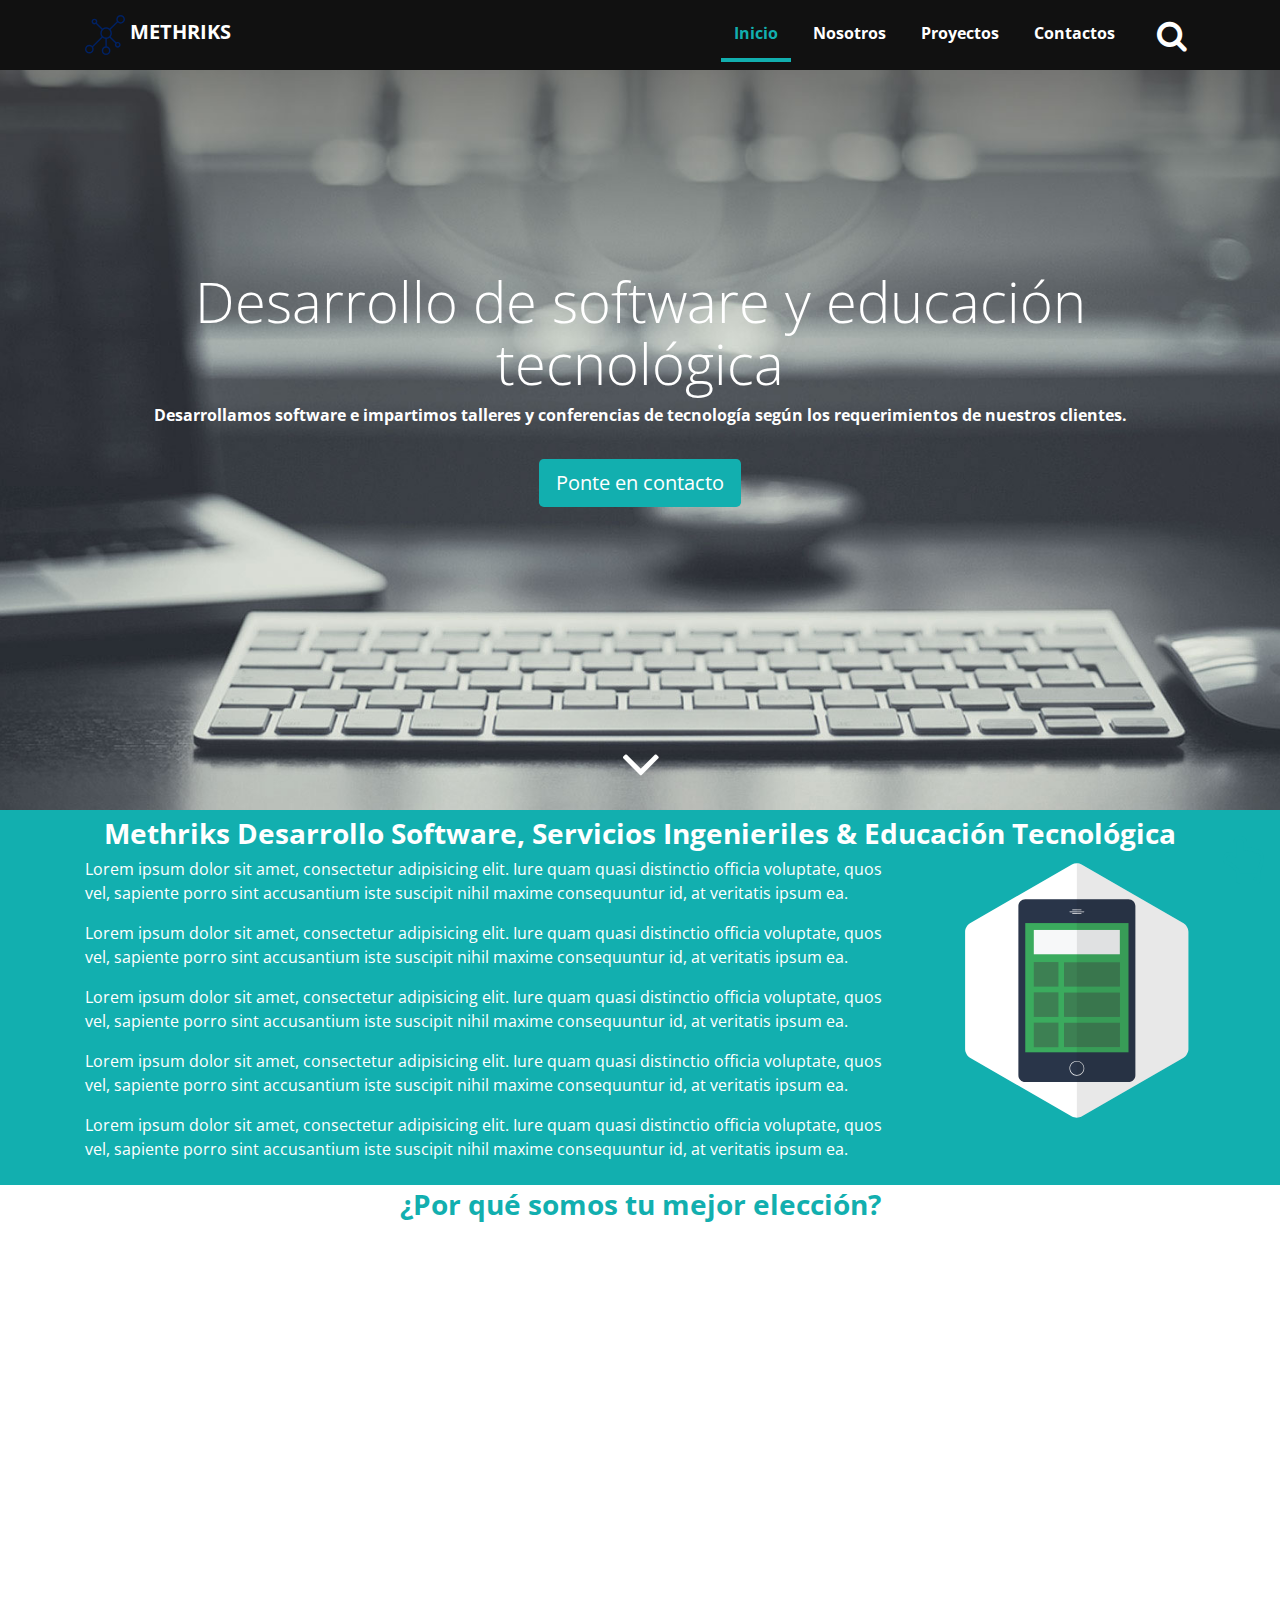
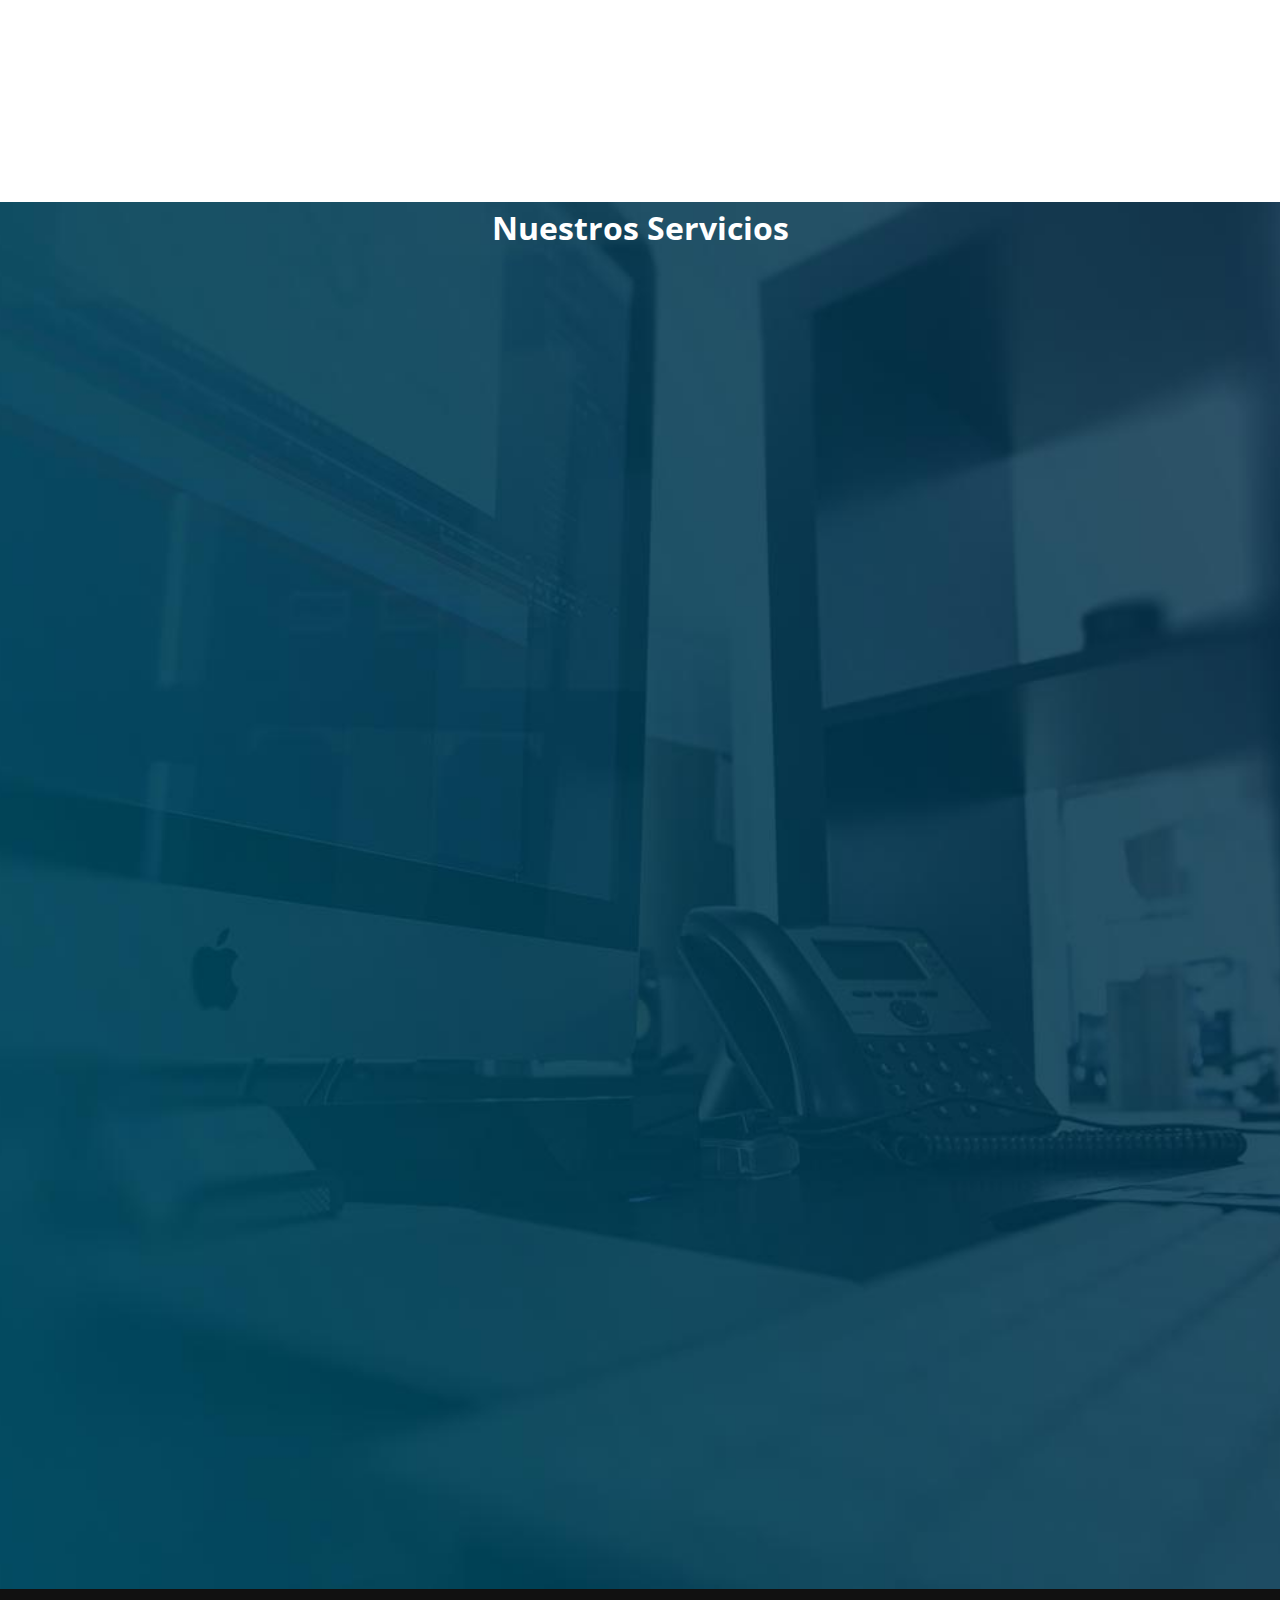
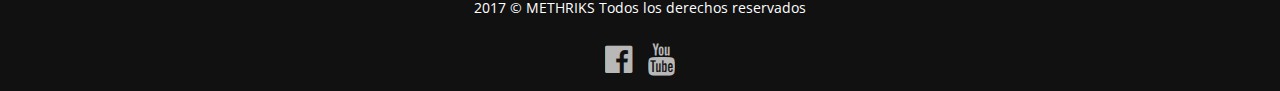
==== commit ec2bb088: "arreglados los bugs de en escritorio ahora en movil" ====
--- a/index.html
+++ b/index.html
@@ -29,7 +29,7 @@
 <script src="js/sitio.js"></script>
 <!-- ********************************** -->
 </head>
-<body> 
+<body class="index-body"> 
 <section class="bienvenidos">
 <header class="encabezado navbar fixed-top" role="banner">
 <div class="container">
@@ -101,7 +101,7 @@
 </div>
 </section>
 
-<section class="tu-mejor-eleccion py-2">
+<section class="tu-mejor-eleccion py-1">
 <div class="container">
 <h2 class="h3 text-center font-weight-bold color-span-1"><span>¿Por qué somos tu mejor elección?</span></h2>
 <p class="text-center">
@@ -131,8 +131,8 @@
     </li>
 </ul>
 
-<div class="d-none d-lg-flex col-lg-4">
-<img class="wow jackInTheBox" data-wow-delay=".2s" src="img/Background_Eleccion.svg" alt="FondoEleccion">
+<div class="d-none d-lg-flex col-lg-4 py-2 ">
+<img class="wow jackInTheBox" data-wow-delay=".2s" width="500" height="300" src="img/Background_Eleccion.svg" alt="FondoEleccion">
 </div>
 
 <ul class="col-6 col-lg-4 text-center text-lg-right">
--- a/css/estilos.css
+++ b/css/estilos.css
@@ -11,10 +11,17 @@
   background: url("../img/Background-1.jpg") no-repeat center top;
   color: #fff;
   background-size: cover;
-  height: 115vh;
+  height: 90vh;
   font-weight: bold;
-  display: flex;
-  flex-direction: column; }
+  display: -webkit-box;
+  display: -webkit-flex;
+  display: -ms-flexbox;
+  display: flex;
+  -webkit-box-orient: vertical;
+  -webkit-box-direction: normal;
+  -webkit-flex-direction: column;
+      -ms-flex-direction: column;
+          flex-direction: column; }
 
 .encabezado {
   background: #111111;
@@ -29,9 +36,17 @@
   list-style: none; }
 
 .encabezado .container {
-  display: flex;
-  align-items: center;
-  flex-wrap: wrap; }
+  display: -webkit-box;
+  display: -webkit-flex;
+  display: -ms-flexbox;
+  display: flex;
+  -webkit-box-align: center;
+  -webkit-align-items: center;
+      -ms-flex-align: center;
+          align-items: center;
+  -webkit-flex-wrap: wrap;
+      -ms-flex-wrap: wrap;
+          flex-wrap: wrap; }
 
 .encabezado .logo img {
   width: 40px;
@@ -58,9 +73,15 @@
 
 /*Estilos bloque buscar */
 #bloque-buscar {
-  flex: 1 1 100%; }
+  -webkit-box-flex: 1;
+  -webkit-flex: 1 1 100%;
+      -ms-flex: 1 1 100%;
+          flex: 1 1 100%; }
 
 .contenedor-bloque-buscar {
+  display: -webkit-box;
+  display: -webkit-flex;
+  display: -ms-flexbox;
   display: flex;
   height: 3rem;
   margin: 1rem 0; }
@@ -70,20 +91,32 @@
   border: 0;
   border-radius: 5px 0 0 5px;
   padding: 1rem;
-  flex: 1 1 auto; }
+  -webkit-box-flex: 1;
+  -webkit-flex: 1 1 auto;
+      -ms-flex: 1 1 auto;
+          flex: 1 1 auto; }
 
 .contenedor-bloque-buscar input[type="Submit"] {
-  flex: 1 1 auto;
+  -webkit-box-flex: 1;
+  -webkit-flex: 1 1 auto;
+      -ms-flex: 1 1 auto;
+          flex: 1 1 auto;
   border: 0;
   border-radius: 0 5px 5px 0;
   background: #12AFAF;
   color: #fff;
-  flex: 0 1 auto;
+  -webkit-box-flex: 0;
+  -webkit-flex: 0 1 auto;
+      -ms-flex: 0 1 auto;
+          flex: 0 1 auto;
   padding: 0 1rem; }
 
 /*estilos menu para movil*/
 #menu-principal {
-  flex: 1 1 100%; }
+  -webkit-box-flex: 1;
+  -webkit-flex: 1 1 100%;
+      -ms-flex: 1 1 100%;
+          flex: 1 1 100%; }
 
 #menu-principal ul {
   padding: 0;
@@ -107,9 +140,18 @@
   color: #12AFAF; }
 
 .texto-encabezado {
-  flex: 1 1 auto;
-  display: flex;
-  align-items: center; }
+  -webkit-box-flex: 1;
+  -webkit-flex: 1 1 auto;
+      -ms-flex: 1 1 auto;
+          flex: 1 1 auto;
+  display: -webkit-box;
+  display: -webkit-flex;
+  display: -ms-flexbox;
+  display: flex;
+  -webkit-box-align: center;
+  -webkit-align-items: center;
+      -ms-flex-align: center;
+          align-items: center; }
 
 .texto-encabezado .display-4 {
   margin-top: 4rem; }
@@ -121,7 +163,8 @@
   color: #fff;
   background-color: #12AFAF;
   border-color: transparent;
-  transition: all .5s ease; }
+  -webkit-transition: all .5s ease;
+          transition: all .5s ease; }
 
 .btn-primary:hover {
   color: #fff;
@@ -135,16 +178,30 @@
   display: inline-block;
   color: #fff;
   font-size: 4rem;
-  animation: flecha-animada 2s ease-in-out infinite; }
+  -webkit-animation: flecha-animada 2s ease-in-out infinite;
+          animation: flecha-animada 2s ease-in-out infinite; }
 
 /*efecto de la flecha para abajo*/
+@-webkit-keyframes flecha-animada {
+  from {
+    -webkit-transform: translateY(0);
+            transform: translateY(0); }
+  50% {
+    -webkit-transform: translateY(6px);
+            transform: translateY(6px); }
+  to {
+    -webkit-transform: translateY(0);
+            transform: translateY(0); } }
 @keyframes flecha-animada {
   from {
-    transform: translateY(0); }
+    -webkit-transform: translateY(0);
+            transform: translateY(0); }
   50% {
-    transform: translateY(6px); }
+    -webkit-transform: translateY(6px);
+            transform: translateY(6px); }
   to {
-    transform: translateY(0); } }
+    -webkit-transform: translateY(0);
+            transform: translateY(0); } }
 /* */
 .agencia {
   background: #12AFAF;
@@ -191,26 +248,50 @@
   color: white; }
 
 .servicios article {
-  display: flex;
-  align-items: center;
+  display: -webkit-box;
+  display: -webkit-flex;
+  display: -ms-flexbox;
+  display: flex;
+  -webkit-box-align: center;
+  -webkit-align-items: center;
+      -ms-flex-align: center;
+          align-items: center;
   margin: 1rem 0; }
 
 .servicios img {
-  flex: 0 0 60px;
+  -webkit-box-flex: 0;
+  -webkit-flex: 0 0 60px;
+      -ms-flex: 0 0 60px;
+          flex: 0 0 60px;
   overflow: hidden;
   margin-right: 1rem; }
 
 .servicios h3 {
-  flex: 1 1 0px;
+  -webkit-box-flex: 1;
+  -webkit-flex: 1 1 0px;
+      -ms-flex: 1 1 0px;
+          flex: 1 1 0px;
   margin: 0;
   font-size: 1.1rem;
-  flex: 1 1 auto; }
+  -webkit-box-flex: 1;
+  -webkit-flex: 1 1 auto;
+      -ms-flex: 1 1 auto;
+          flex: 1 1 auto; }
 
 .servicios h3 a {
   color: white;
-  display: flex;
-  justify-content: space-between;
-  align-items: center;
+  display: -webkit-box;
+  display: -webkit-flex;
+  display: -ms-flexbox;
+  display: flex;
+  -webkit-box-pack: justify;
+  -webkit-justify-content: space-between;
+      -ms-flex-pack: justify;
+          justify-content: space-between;
+  -webkit-box-align: center;
+  -webkit-align-items: center;
+      -ms-flex-align: center;
+          align-items: center;
   text-decoration: none; }
 
 .servicios h3 a::after {
@@ -221,7 +302,8 @@
   opacity: .5;
   position: relative;
   left: 0;
-  transition: all .5s ease; }
+  -webkit-transition: all .5s ease;
+          transition: all .5s ease; }
 
 .servicios h3 a:hover::after {
   left: -.5rem;
@@ -236,8 +318,14 @@
   font-size: .9rem; }
 
 .piedepagina .redes-sociales {
-  display: flex;
-  justify-content: center;
+  display: -webkit-box;
+  display: -webkit-flex;
+  display: -ms-flexbox;
+  display: flex;
+  -webkit-box-pack: center;
+  -webkit-justify-content: center;
+      -ms-flex-pack: center;
+          justify-content: center;
   list-style: none;
   margin: 0;
   padding: 0; }
@@ -247,7 +335,8 @@
   font-size: 2rem;
   margin: 0 .5rem;
   opacity: .7;
-  transition: all .5s ease; }
+  -webkit-transition: all .5s ease;
+          transition: all .5s ease; }
 
 .piedepagina .redes-sociales a:hover {
   opacity: 1; }
@@ -261,7 +350,8 @@
   text-decoration: none;
   z-index: 99999;
   line-height: 0;
-  transition: all .5 ease; }
+  -webkit-transition: all .5 ease;
+          transition: all .5 ease; }
 
 .ir-arriba:hover {
   outline: 0;
@@ -275,11 +365,20 @@
   #menu-principal {
     height: auto !important;
     display: block;
-    flex: 0 1 auto;
+    -webkit-box-flex: 0;
+    -webkit-flex: 0 1 auto;
+        -ms-flex: 0 1 auto;
+            flex: 0 1 auto;
     margin-left: auto;
-    order: 1; }
+    -webkit-box-ordinal-group: 2;
+    -webkit-order: 1;
+        -ms-flex-order: 1;
+            order: 1; }
 
   #menu-principal ul {
+    display: -webkit-box;
+    display: -webkit-flex;
+    display: -ms-flexbox;
     display: flex;
     margin: 0 0 0 0; }
 
@@ -289,7 +388,8 @@
     margin: 0 .3rem;
     border-top: 0px;
     border-bottom: 4px solid transparent;
-    transition: all .5 ease; }
+    -webkit-transition: all .5 ease;
+            transition: all .5 ease; }
 
   #menu-principal ul li.active a,
   #menu-principal ul li a:hover {
@@ -299,33 +399,53 @@
   .boton-buscar {
     margin-left: 1rem;
     margin-right: 0;
-    order: 2; }
+    -webkit-box-ordinal-group: 3;
+    -webkit-order: 2;
+        -ms-flex-order: 2;
+            order: 2; }
 
   #bloque-buscar {
-    order: 3;
+    -webkit-box-ordinal-group: 4;
+    -webkit-order: 3;
+        -ms-flex-order: 3;
+            order: 3;
     position: absolute;
     width: 20rem;
     right: 3rem;
     top: 4rem;
-    transition: all .5 ease; }
+    -webkit-transition: all .5 ease;
+            transition: all .5 ease; }
 
   /* ------- Seccion Servicios ----*/
   .servicios article {
     margin: 1rem 0;
-    flex-direction: column;
-    align-items: center;
+    -webkit-box-orient: vertical;
+    -webkit-box-direction: normal;
+    -webkit-flex-direction: column;
+        -ms-flex-direction: column;
+            flex-direction: column;
+    -webkit-box-align: center;
+    -webkit-align-items: center;
+        -ms-flex-align: center;
+            align-items: center;
     text-align: center; }
 
   .servicios img {
-    flex: 0 0 160px;
+    -webkit-box-flex: 0;
+    -webkit-flex: 0 0 160px;
+        -ms-flex: 0 0 160px;
+            flex: 0 0 160px;
     overflow: hidden;
     margin-right: 0;
     margin-bottom: 1rem;
-    transition: all 1s ease; }
+    -webkit-transition: all 1s ease;
+            transition: all 1s ease; }
 
   .servicios article:hover img {
-    transform: rotateY(360deg);
-    transform-style: preserve-3d; }
+    -webkit-transform: rotateY(360deg);
+            transform: rotateY(360deg);
+    -webkit-transform-style: preserve-3d;
+            transform-style: preserve-3d; }
 
   .servicios h3 a::after {
     display: none; }
@@ -333,7 +453,10 @@
   .servicios h3 {
     margin: 0 0 .5rem 0;
     font-size: 1.5rem;
-    flex: 0 1 auto;
+    -webkit-box-flex: 0;
+    -webkit-flex: 0 1 auto;
+        -ms-flex: 0 1 auto;
+            flex: 0 1 auto;
     width: 100%; }
 
   .servicios h3 a {
@@ -347,11 +470,21 @@
     margin-top: auto; }
 
   .paginas-internas .lista-servicios .col-md-4 {
+    display: -webkit-box;
+    display: -webkit-flex;
+    display: -ms-flexbox;
     display: flex; }
 
   .paginas-internas .lista-servicios .item-servicios {
+    display: -webkit-box;
+    display: -webkit-flex;
+    display: -ms-flexbox;
     display: flex;
-    flex-direction: column; }
+    -webkit-box-orient: vertical;
+    -webkit-box-direction: normal;
+    -webkit-flex-direction: column;
+        -ms-flex-direction: column;
+            flex-direction: column; }
 
   .paginas-internas .lista-servicios .item-servicios .btn-primary {
     margin-top: auto; } }
@@ -360,29 +493,44 @@
     font-size: 16px; }
 
   .tu-mejor-eleccion ul li {
+    display: -webkit-box;
+    display: -webkit-flex;
+    display: -ms-flexbox;
     display: flex;
     min-height: 7rem; }
 
   .tu-mejor-eleccion ul li .fa {
     text-align: center;
-    flex: 0 1 auto;
+    -webkit-box-flex: 0;
+    -webkit-flex: 0 1 auto;
+        -ms-flex: 0 1 auto;
+            flex: 0 1 auto;
     margin-right: 1rem;
-    transition: all 1s ease; }
+    -webkit-transition: all 1s ease;
+            transition: all 1s ease; }
 
   .tu-mejor-eleccion ul li:hover .fa {
-    transform: rotateY(360deg);
-    transform-style: preserve-3d;
+    -webkit-transform: rotateY(360deg);
+            transform: rotateY(360deg);
+    -webkit-transform-style: preserve-3d;
+            transform-style: preserve-3d;
     background: #12AFAF; }
 
   .contenedor-eleccion {
-    flex: 1 0 0px; }
+    -webkit-box-flex: 1;
+    -webkit-flex: 1 0 0px;
+        -ms-flex: 1 0 0px;
+            flex: 1 0 0px; }
 
   .tu-mejor-eleccion u li .contenedor-eleccion h4 {
     margin-top: 0;
     font-size: 1rem; }
 
   .tu-mejor-eleccion ul:first-child .fa {
-    order: 1;
+    -webkit-box-ordinal-group: 2;
+    -webkit-order: 1;
+        -ms-flex-order: 1;
+            order: 1;
     margin-left: 1rem;
     margin-right: 0; }
 
@@ -410,7 +558,8 @@
   text-decoration: none; }
 
 .paginas-internas .card .card-header a {
-  transition: all .5s ease; }
+  -webkit-transition: all .5s ease;
+          transition: all .5s ease; }
 
 .paginas-internas .card .card-header a:hover {
   text-decoration: underline; }
@@ -445,11 +594,14 @@
   border-radius: 50%;
   background-size: 100% auto;
   margin-bottom: 1rem;
-  transition: all 2s ease; }
+  -webkit-transition: all 2s ease;
+          transition: all 2s ease; }
 
 .paginas-internas .lista-servicios .item-servicios:hover img {
-  transform: rotateY(360deg);
-  transform-style: preserve-3d; }
+  -webkit-transform: rotateY(360deg);
+          transform: rotateY(360deg);
+  -webkit-transform-style: preserve-3d;
+          transform-style: preserve-3d; }
 
 /*---------------------------------------------
 MEDIA QUERIES PARA IMG EQUIPO METHRIKS Y COLABORADORES
@@ -483,8 +635,14 @@
   padding-right: 0; }
 
 .ultimos-proyectos .owl-nav {
-  display: flex;
-  justify-content: center;
+  display: -webkit-box;
+  display: -webkit-flex;
+  display: -ms-flexbox;
+  display: flex;
+  -webkit-box-pack: center;
+  -webkit-justify-content: center;
+      -ms-flex-pack: center;
+          justify-content: center;
   margin: .3rem 0; }
 
 .ultimos-proyectos .owl-prev,
@@ -492,10 +650,15 @@
   font-size: 3rem;
   margin: 0 .5rem;
   color: #12AFAF;
-  transition: all .5s ease; }
+  -webkit-transition: all .5s ease;
+          transition: all .5s ease; }
 
 .ultimos-proyectos .owl-prev:hover,
 .ultimos-proyectos .owl-next:hover {
   color: #009500; }
 
-/*# sourceMappingURL=estilos.css.map */
+/* ------------------------------------
+ARREGLOS DE LA WEB
+--------------------------------------*/
+
+/*# sourceMappingURL=estilos.css.map */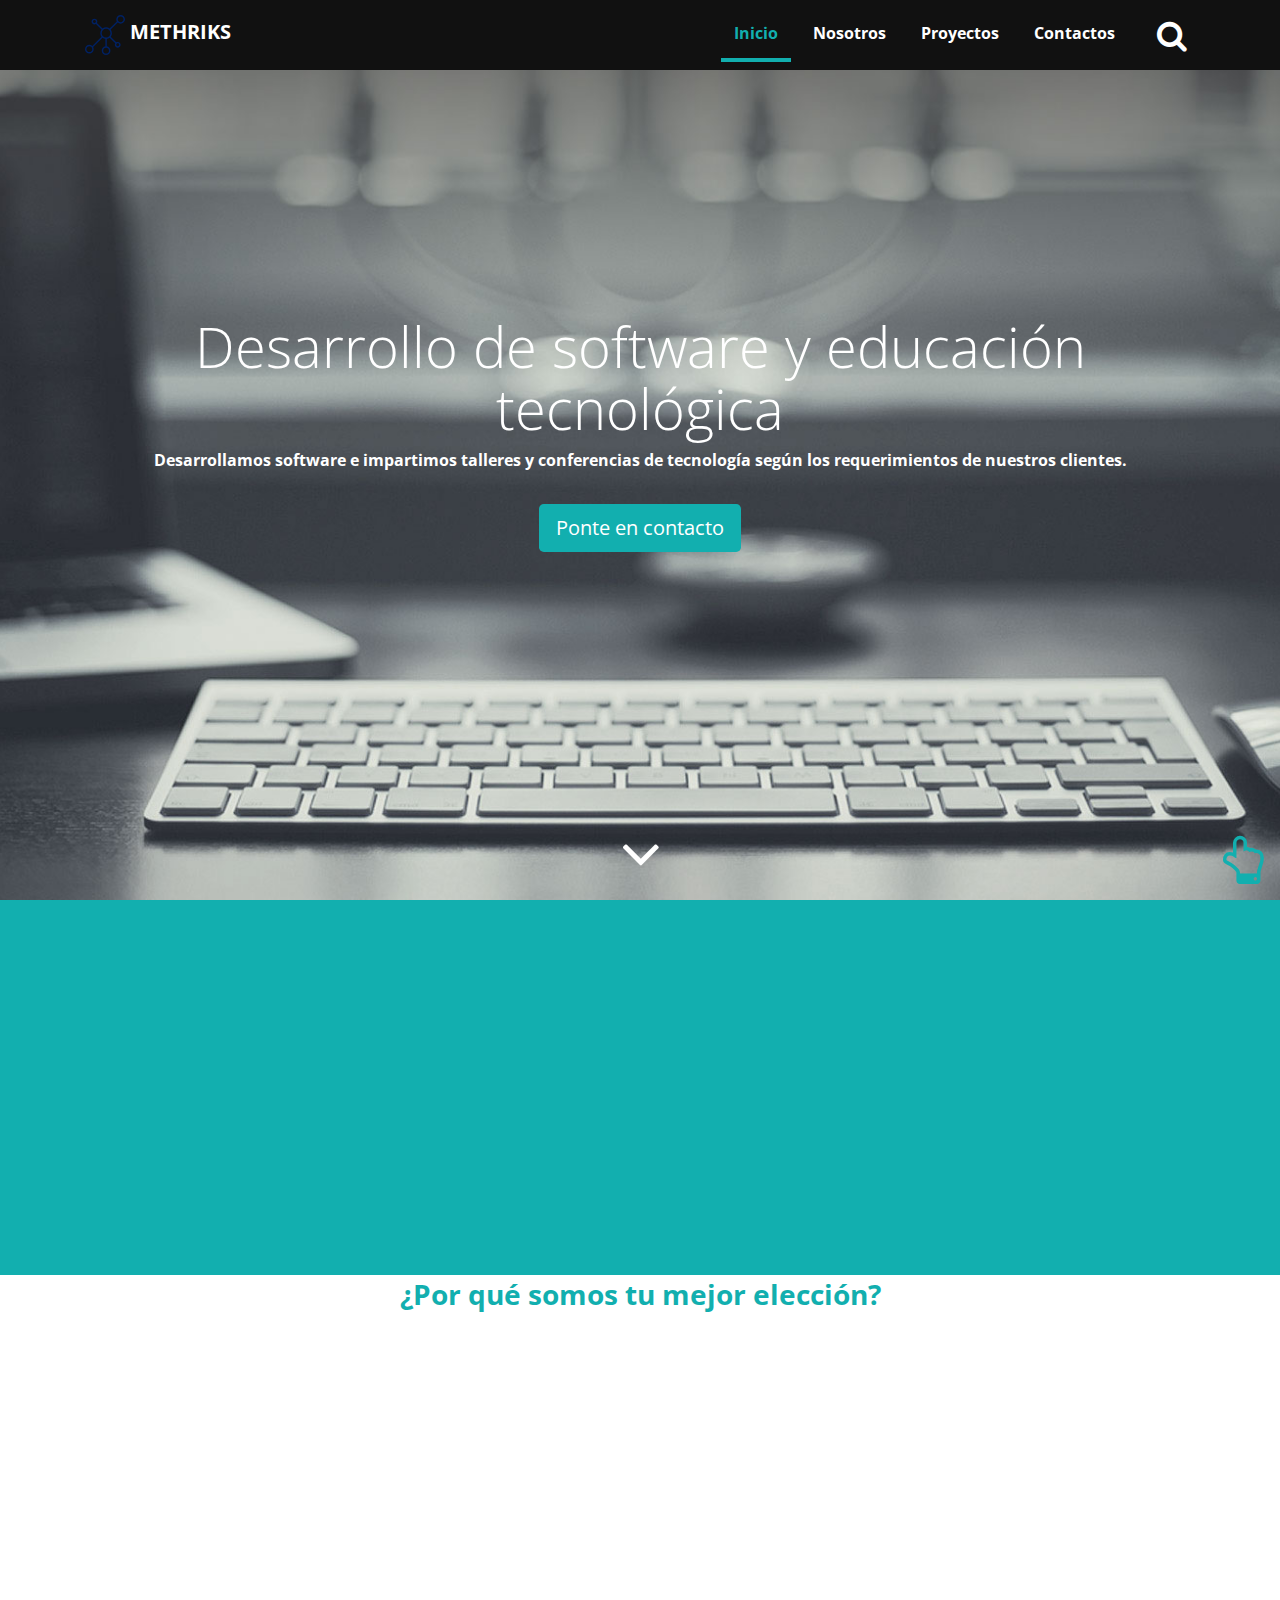
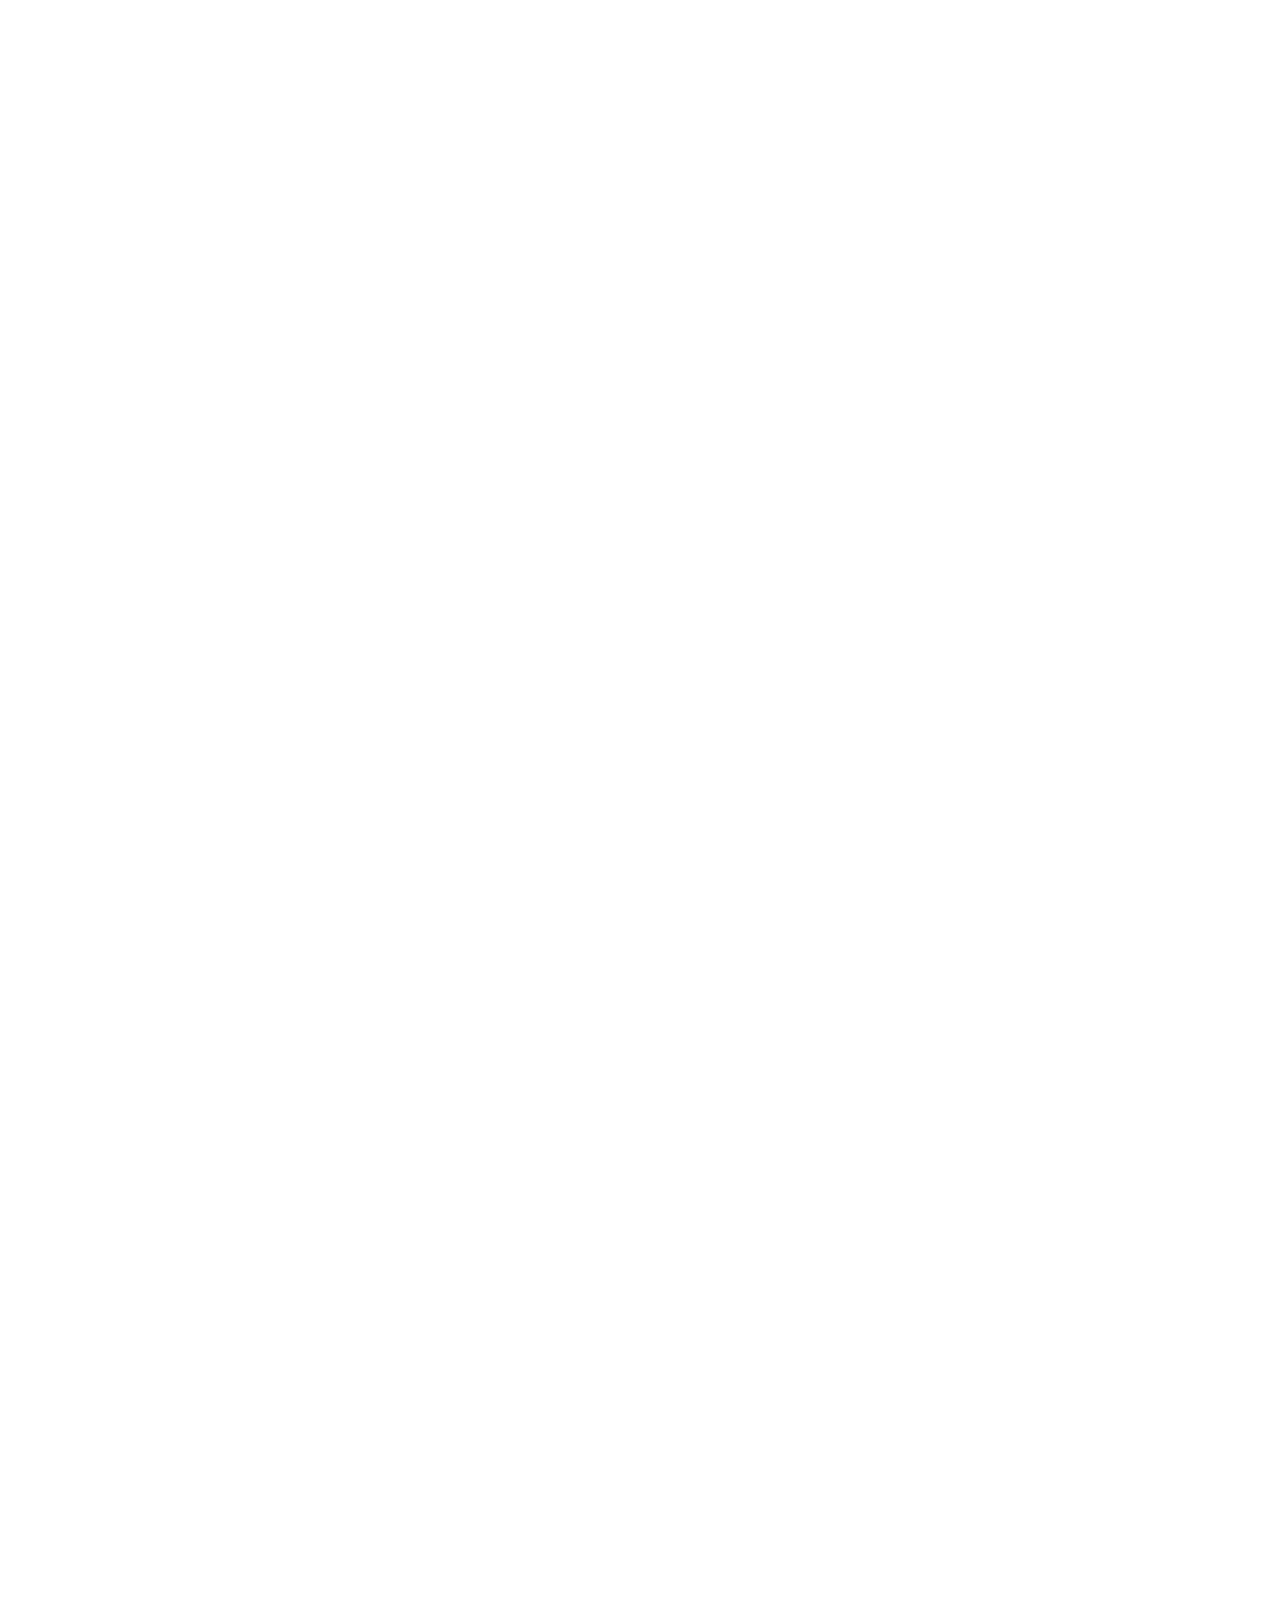
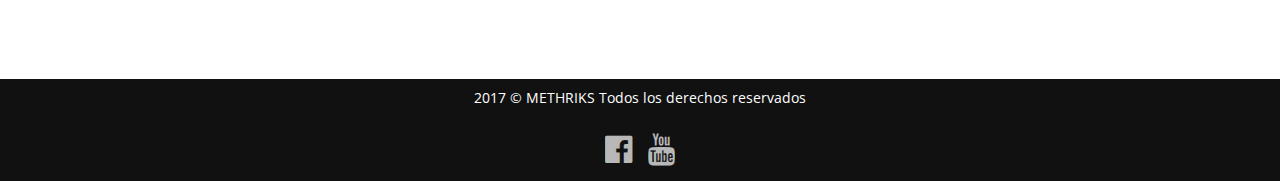
==== commit e13db9d7: "se soluciono los bugs de responsive y ademas efecto parallax agregado en escritorio" ====
--- a/index.html
+++ b/index.html
@@ -166,67 +166,67 @@
 <div class="container">
    <h2 class="text-center font-weight-bold color-span-2">Nuestros Servicios</h2>
 <div class="row">
-    <article class="col-md-4 col-lg-4 wow bounceInLeft">
+    <article class="col-md-4 col-lg-4 wow rotateInUpLeft">
     <img src="img/Desarrollo_Medida.svg" alt="Desarrollo de software a la medida">
-    <h3><a href="#">Desarrollo de software a la medida </a></h3>
+    <h3><a href="#desarrollo" data-modaal-type="inline" data-modaal-animation="fade" class="modaal inline">Desarrollo de software a la medida </a></h3>
     <p class="d-none d-md-flex"> Lorem ipsum dolor sit amet, consectetur adipisicing elit. Reiciendis beatae at libero fugiat
      voluptas sit natus, culpa soluta nobis! Omnis quae explicabo eaque nesciunt, officiis pariatur</p> 
     <a href="#desarrollo" data-modaal-type="inline" data-modaal-animation="fade" class="btn btn-info d-none d-md-flex modaal inline">Más información</a> 
     </article>
-    <article class="col-md-4 col-lg-4 wow bounceInLeft">
+    <article class="col-md-4 col-lg-4 wow rotateInUpLeft">
     <img src="img/Startup.svg" alt="Soluciones tecnológicas para Startups">
-    <h3><a href="#"> Soluciones tecnológicas para Startups</a></h3>
+    <h3><a href="#soluciones" data-modaal-type="inline" data-modaal-animation="fade" class="modaal inline"> Soluciones tecnológicas para Startups</a></h3>
     <p class="d-none d-md-flex"> Lorem ipsum dolor sit amet, consectetur adipisicing elit. Reiciendis beatae at libero fugiat
      voluptas sit natus, culpa soluta nobis! Omnis quae explicabo eaque nesciunt, officiis pariatur</p> 
     <a href="#soluciones" data-modaal-type="inline" data-modaal-animation="fade" class="btn btn-info d-none d-md-flex modaal inline">Más información</a>
     </article>
-    <article class="col-md-4 col-lg-4 wow bounceInLeft">
+    <article class="col-md-4 col-lg-4 wow rotateInUpLeft">
     <img src="img/Conferencias.svg" alt="Conferencias para centros educativos">
-    <h3><a href="#"> Conferencias para centros educativos</a></h3>
+    <h3><a href="#conferencias" data-modaal-type="inline" data-modaal-animation="fade" class="modaal inline"> Conferencias para centros educativos</a></h3>
     <p class="d-none d-md-flex"> Lorem ipsum dolor sit amet, consectetur adipisicing elit. Reiciendis beatae at libero fugiat
      voluptas sit natus, culpa soluta nobis! Omnis quae explicabo eaque nesciunt, officiis pariatur</p> 
     <a href="#conferencias" data-modaal-type="inline" data-modaal-animation="fade" class="btn btn-info d-none d-md-flex modaal inline">Más información</a>
     </article>
 
-    <article class="col-md-4 col-lg-4 wow bounceInRight">
+    <article class="col-md-4 col-lg-4 wow rotateInUpLeft">
     <img src="img/Talleres.svg" alt="Talleres para centros educativos">
-    <h3><a href="#"> Talleres para centros educativos</a></h3>
+    <h3><a href="#talleres" data-modaal-type="inline" data-modaal-animation="fade" class="modaal inline"> Talleres para centros educativos</a></h3>
     <p class="d-none d-md-flex"> Lorem ipsum dolor sit amet, consectetur adipisicing elit. Reiciendis beatae at libero fugiat
      voluptas sit natus, culpa soluta nobis! Omnis quae explicabo eaque nesciunt, officiis pariatur</p> 
     <a href="#talleres" data-modaal-type="inline" data-modaal-animation="fade" class="btn btn-info d-none d-md-flex modaal inline">Más información</a>
     </article>
-    <article class="col-md-4 col-lg-4 wow bounceInRight">
+    <article class="col-md-4 col-lg-4 wow rotateInUpLeft">
     <img src="img/Profesionales.svg" alt="Asesorías tecnológicas profesionales">
-    <h3><a href="#"> Asesorías tecnológicas profesionales</a></h3>
+    <h3><a href="#asesorias" data-modaal-type="inline" data-modaal-animation="fade" class="modaal inline"> Asesorías tecnológicas profesionales</a></h3>
     <p class="d-none d-md-flex"> Lorem ipsum dolor sit amet, consectetur adipisicing elit. Reiciendis beatae at libero fugiat
      voluptas sit natus, culpa soluta nobis! Omnis quae explicabo eaque nesciunt, officiis pariatur</p> 
     <a href="#asesorias" data-modaal-type="inline" data-modaal-animation="fade" class="btn btn-info d-none d-md-flex modaal inline">Más información</a>
     </article>
-    <article class="col-md-4 col-lg-4 wow bounceInRight">
+    <article class="col-md-4 col-lg-4 wow rotateInUpLeft">
     <img src="img/Servicios_I.svg" alt="Instalacion de redes para empresas">
-    <h3><a href="#"> Instalacion de redes para empresas</a></h3>
+    <h3><a href="#instalacion" data-modaal-type="inline" data-modaal-animation="fade" class="modaal inline"> Instalacion de redes para empresas</a></h3>
     <p class="d-none d-md-flex"> Lorem ipsum dolor sit amet, consectetur adipisicing elit. Reiciendis beatae at libero fugiat
      voluptas sit natus, culpa soluta nobis! Omnis quae explicabo eaque nesciunt, officiis pariatur</p> 
     <a href="#instalacion" data-modaal-type="inline" data-modaal-animation="fade" class="btn btn-info d-none d-md-flex modaal inline">Más información</a>
     </article>
 
-    <article class="col-md-4 col-lg-4 wow bounceInLeft">
+    <article class="col-md-4 col-lg-4 wow rotateInUpLeft">
     <img src="img/Hardware.svg" alt="Implementación de hardware">
-    <h3><a href="#"> Implementación de hardware</a></h3>
+    <h3><a href="#implementacion" data-modaal-type="inline" data-modaal-animation="fade" class="modaal inline"> Implementación de hardware</a></h3>
     <p class="d-none d-md-flex"> Lorem ipsum dolor sit amet, consectetur adipisicing elit. Reiciendis beatae at libero fugiat
      voluptas sit natus, culpa soluta nobis! Omnis quae explicabo eaque nesciunt, officiis pariatur</p> 
     <a href="#implementacion" data-modaal-type="inline" data-modaal-animation="fade" class="btn btn-info d-none d-md-flex modaal inline">Más información</a>
     </article>
-    <article class="col-md-4 col-lg-4 wow bounceInLeft">
+    <article class="col-md-4 col-lg-4 wow rotateInUpLeft">
     <img src="img/App_Plataforma.svg" alt="Desarrollo de Apps">
-    <h3><a href="#"> Desarrollo de aplicaciones móviles</a></h3>
+    <h3><a href="#aplicaciones" data-modaal-type="inline" data-modaal-animation="fade" class="modaal inline"> Desarrollo de aplicaciones móviles</a></h3>
     <p class="d-none d-md-flex"> Lorem ipsum dolor sit amet, consectetur adipisicing elit. Reiciendis beatae at libero fugiat
      voluptas sit natus, culpa soluta nobis! Omnis quae explicabo eaque nesciunt, officiis pariatur</p> 
     <a href="#aplicaciones" data-modaal-type="inline" data-modaal-animation="fade" class="btn btn-info d-none d-md-flex modaal inline">Más información</a>
     </article>
-    <article class="col-md-4 col-lg-4 wow bounceInLeft">
+    <article class="col-md-4 col-lg-4 wow rotateInUpLeft">
     <img src="img/Responsive.svg" alt="Methriks ERP">
-    <h3><a href="#"> Methriks ERP para MIPYMES</a></h3>
+    <h3><a href="#erp" data-modaal-type="inline" data-modaal-animation="fade" class="modaal inline"> Methriks ERP para MIPYMES</a></h3>
     <p class="d-none d-md-flex"> Lorem ipsum dolor sit amet, consectetur adipisicing elit. Reiciendis beatae at libero fugiat
      voluptas sit natus, culpa soluta nobis! Omnis quae explicabo eaque nesciunt, officiis pariatur</p> 
     <a href="#erp" data-modaal-type="inline" data-modaal-animation="fade" class="btn btn-info d-none d-md-flex modaal inline">Más información</a>
--- a/css/estilos.css
+++ b/css/estilos.css
@@ -11,7 +11,8 @@
   background: url("../img/Background-1.jpg") no-repeat center top;
   color: #fff;
   background-size: cover;
-  height: 90vh;
+  background-attachment: fixed !important;
+  height: 150vh;
   font-weight: bold;
   display: -webkit-box;
   display: -webkit-flex;
@@ -242,7 +243,8 @@
 .servicios {
   background: url("../img/Background-2.jpg") no-repeat center center;
   color: white;
-  background-size: cover; }
+  background-size: cover;
+  background-attachment: fixed !important; }
 
 .color-span-2 {
   color: white; }
@@ -660,5 +662,20 @@
 /* ------------------------------------
 ARREGLOS DE LA WEB
 --------------------------------------*/
+/*---------------------------------------------
+MEDIA QUERIES PARA IMG BACKGROUND  INDEX ALTURA
+-----------------------------------------------*/
+@media (min-height: 320px) and (max-height: 360px) {
+  .bienvenidos {
+    height: 160vh; } }
+@media (min-height: 361px) and (max-height: 419px) {
+  .bienvenidos {
+    height: 150vh; } }
+@media (min-height: 420px) and (max-height: 489px) {
+  .bienvenidos {
+    height: 120vh; } }
+@media (min-height: 490px) {
+  .bienvenidos {
+    height: 100vh; } }
 
 /*# sourceMappingURL=estilos.css.map */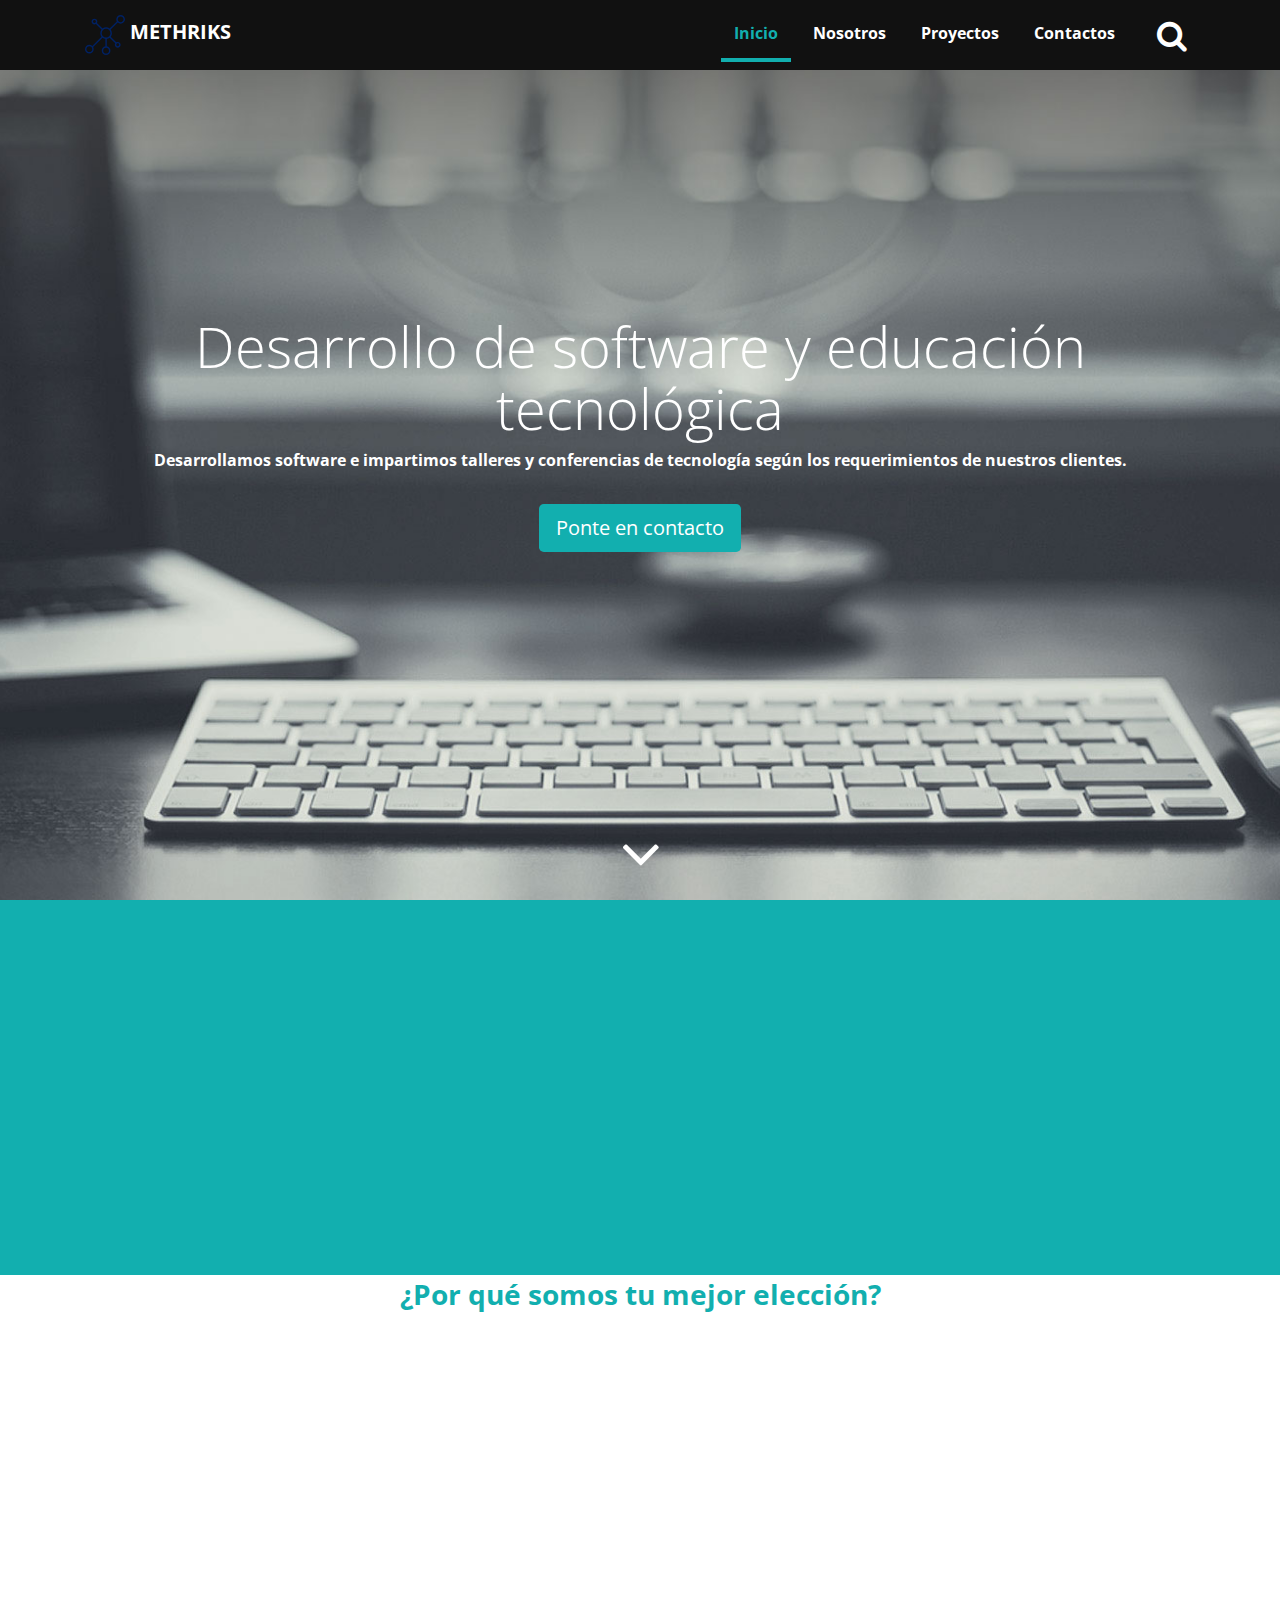
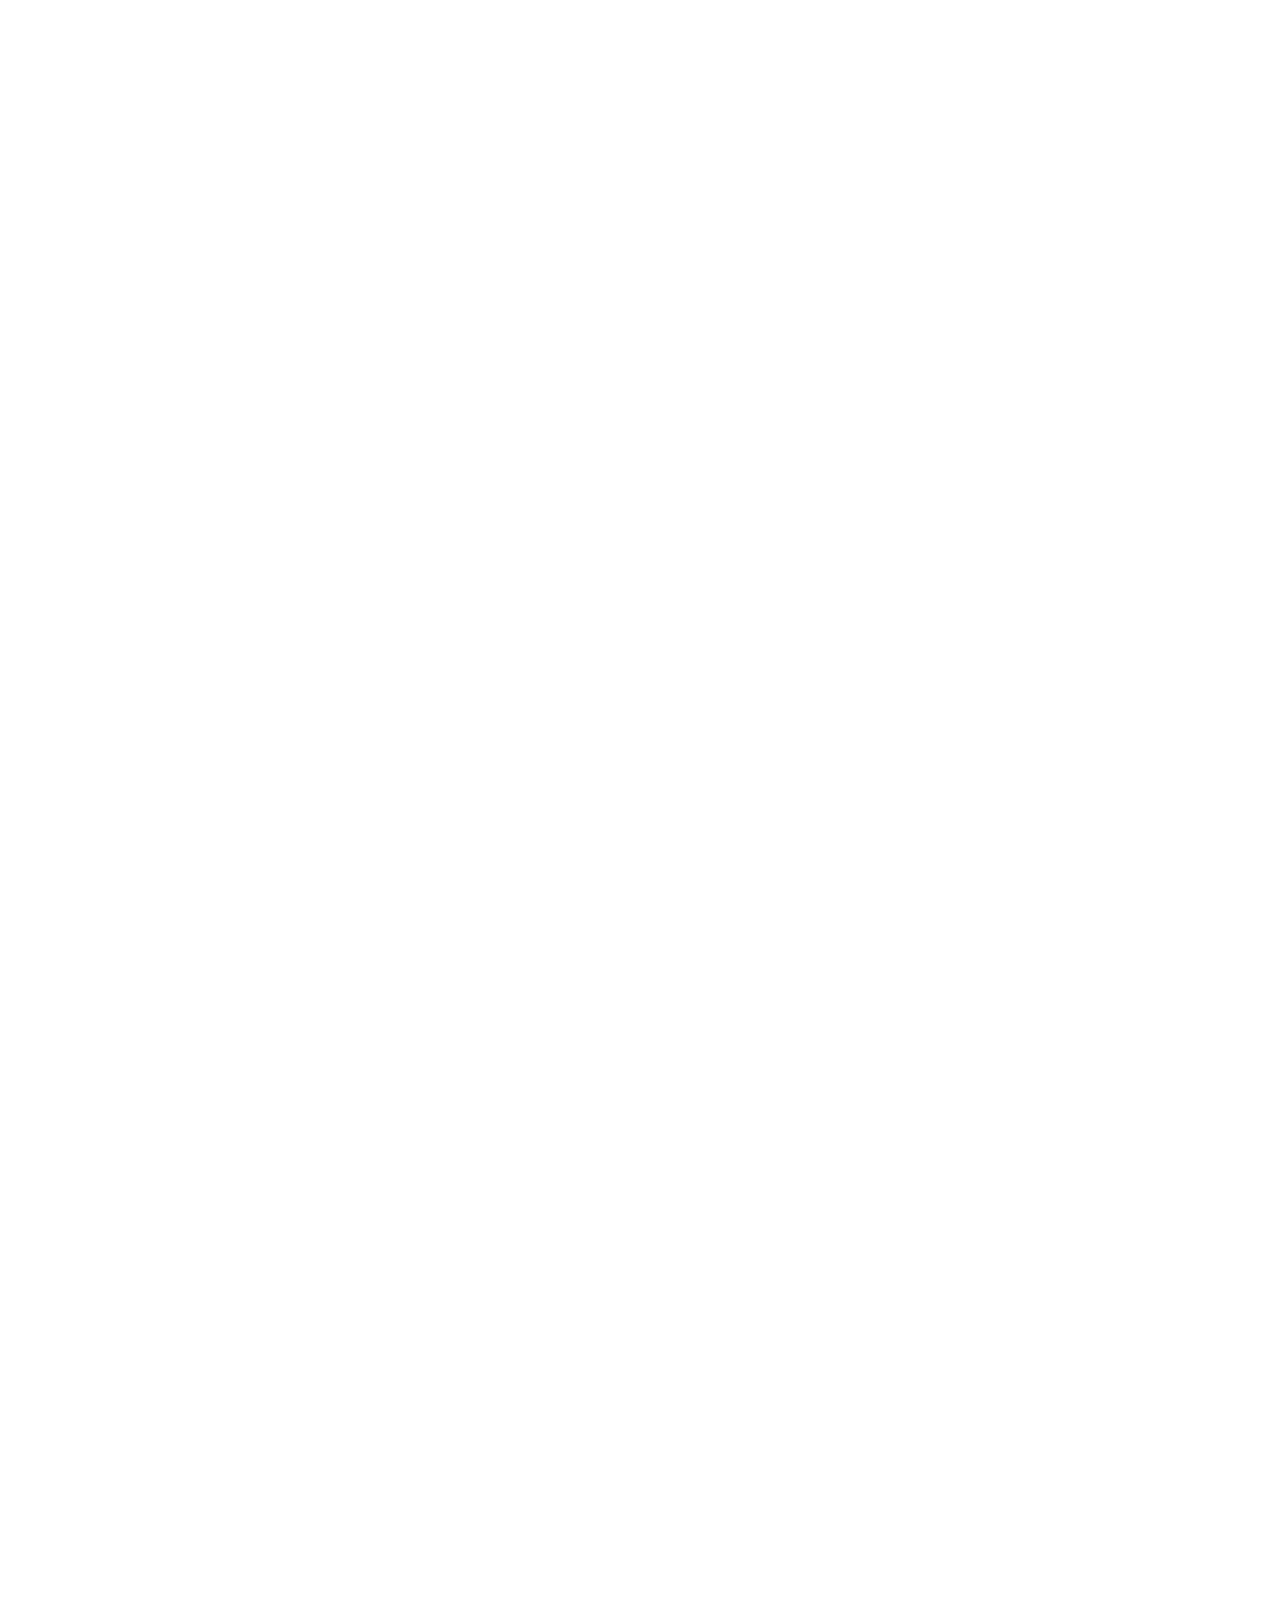
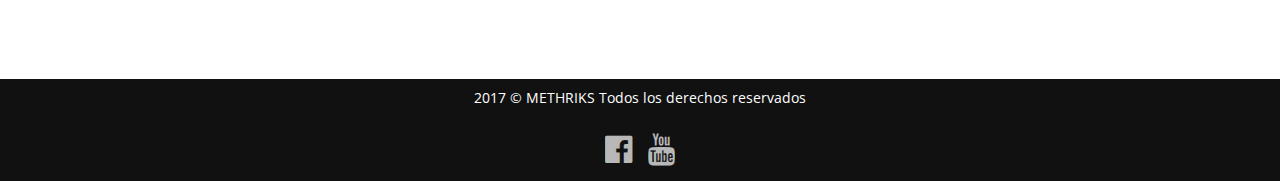
==== commit c5f611c4: "web terminada, se va a corregir error de la mano en ie, error de vision,mision y valores y ademas lo" ====
--- a/index.html
+++ b/index.html
@@ -4,6 +4,7 @@
     <meta charset="utf-8">
     <meta http-equiv="X-UA-Compatible" content="IE=edge">
     <meta name="viewport" content="width=device-width, initial-scale=1, shrink-to-fit=no"> <!-- The above 3 meta tags *must* come first in the head; any other head content must come *after* these tags -->
+    <link rel="shortcut icon" type="image/x-icon" href="favicon.ico">
     <title>Methriks</title>
     <!-- Bootstrap CSS -->
 <link rel="stylesheet" href="css/bootstrap-dev-4.css">
@@ -25,13 +26,15 @@
 <script src="js/Scripts-JS.js"></script>
 <!-- animate for web -->
 <script src="js/wow.min.js"></script>
+<!-- animate for scroll -->
+<script src="js/smooth-scroll.min.js"></script>
 <!-- sitio js personalizado -->
 <script src="js/sitio.js"></script>
 <!-- ********************************** -->
 </head>
 <body class="index-body"> 
 <section class="bienvenidos">
-<header class="encabezado navbar fixed-top" role="banner">
+<header class="encabezado navbar fixed-top" role="banner" id="encabezado" data-scroll>
 <div class="container">
 
 <a href="index.html" class="logo"><img src="img/logo.svg" alt="logo"><span class="NoEstilo"> METHRIKS </span> </a>
@@ -65,7 +68,7 @@
 <div class="container">
 <h1 class="display-4 wow bounceIn">Desarrollo de software y educación tecnológica</h1>
 <p class="wow fadeInDown" data-wow-delay=".3s"> Desarrollamos software e impartimos talleres y conferencias de tecnología según los requerimientos de nuestros clientes.</p>
-<a href="contacto" class="btn btn-primary btn-lg wow fadeInDown" data-wow-delay=".2s">Ponte en contacto</a>
+<a href="contacto.html" class="btn btn-primary btn-lg wow fadeInDown" data-wow-delay=".2s">Ponte en contacto</a>
 </div>
 </div>
 
@@ -74,7 +77,7 @@
 </div>
 </section>
 
-<section class="agencia py-2" id="agencia">
+<section class="agencia py-2" id="agencia" data-scroll>
 <div class="container">
 <h2 class="h3 text-center font-weight-bold wow fadeInDown" >Methriks Desarrollo Software, Servicios Ingenieriles & Educación Tecnológica</h2>
 
@@ -301,7 +304,7 @@
 </div>
 </footer>
 
-<a class="ir-arriba" href="#"><i class="fa fa-hand-o-up" aria-hidden="true"></i> </a>
+<a class="ir-arriba" href="#encabezado" ><i class="fa fa-hand-o-up" aria-hidden="true"></i> </a>
 
 </body>
 </html>--- a/css/estilos.css
+++ b/css/estilos.css
@@ -352,6 +352,7 @@
   text-decoration: none;
   z-index: 99999;
   line-height: 0;
+  display: none;
   -webkit-transition: all .5 ease;
           transition: all .5 ease; }
 
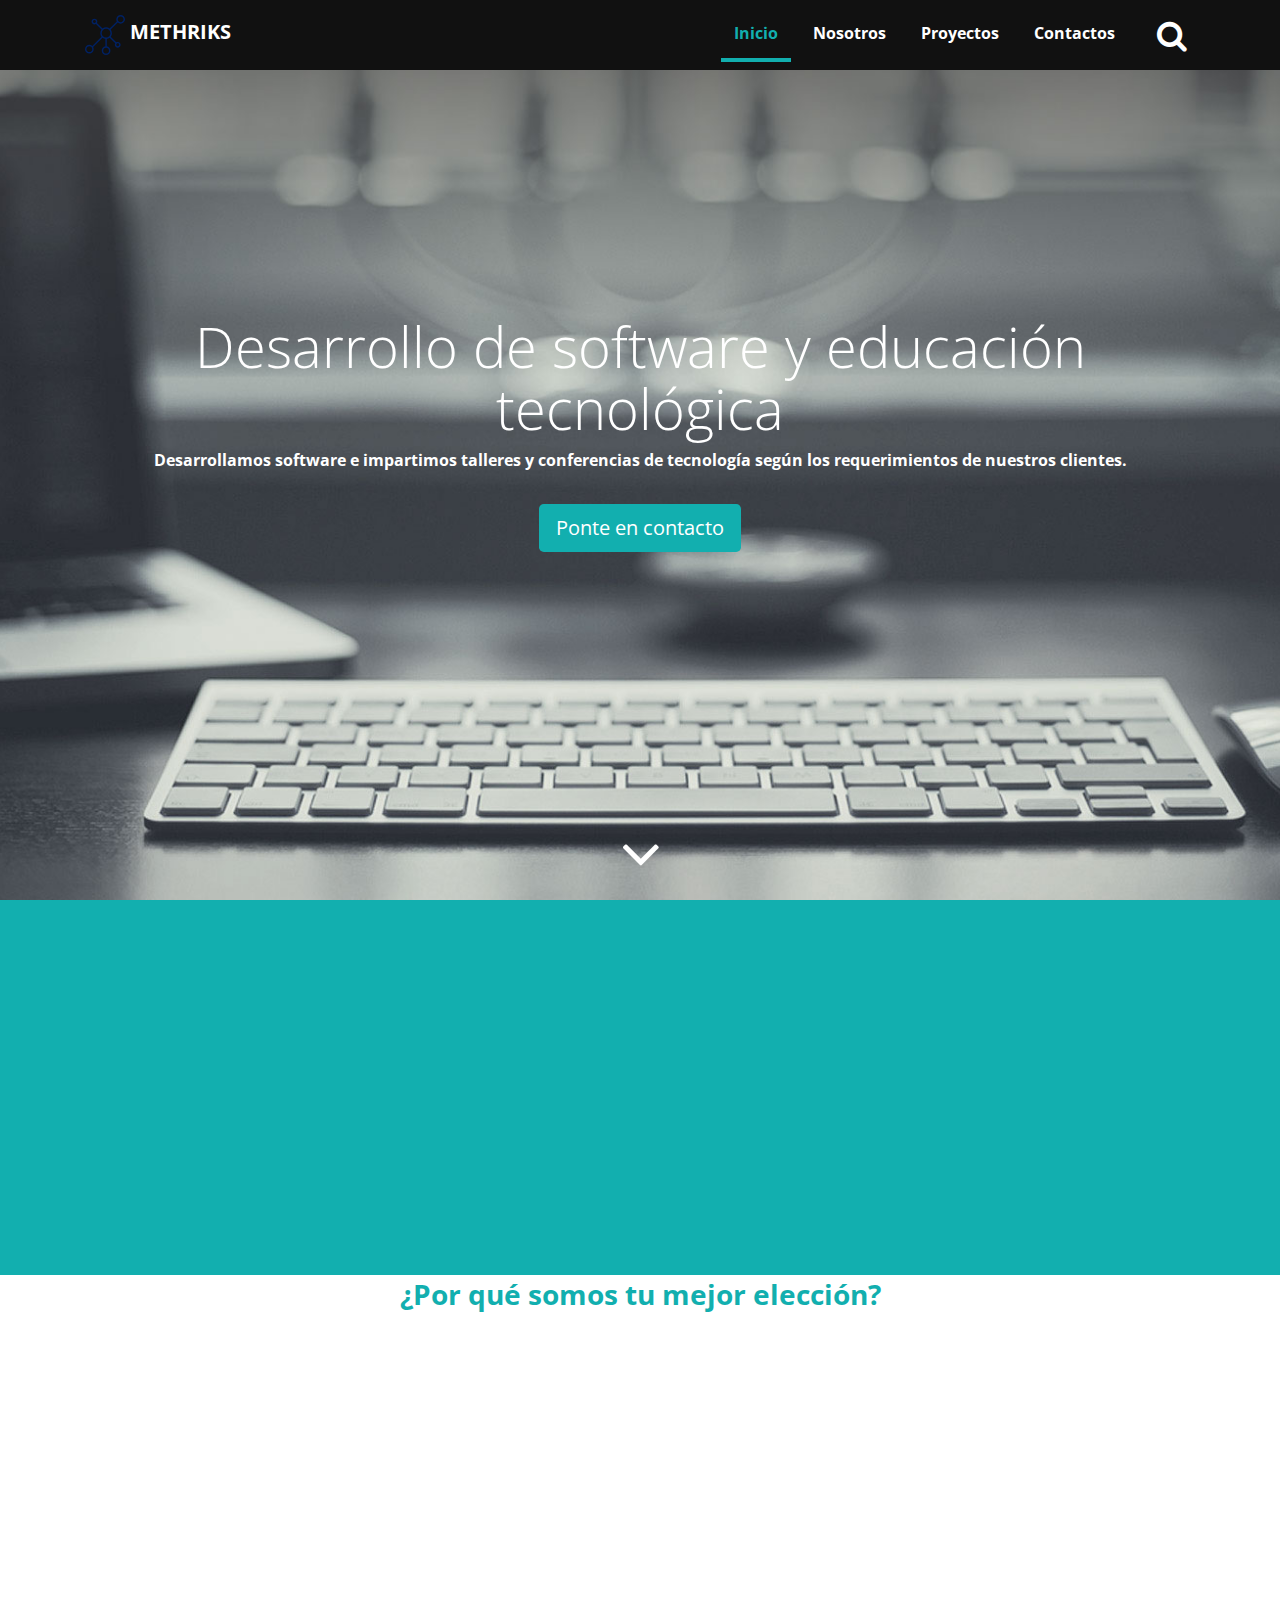
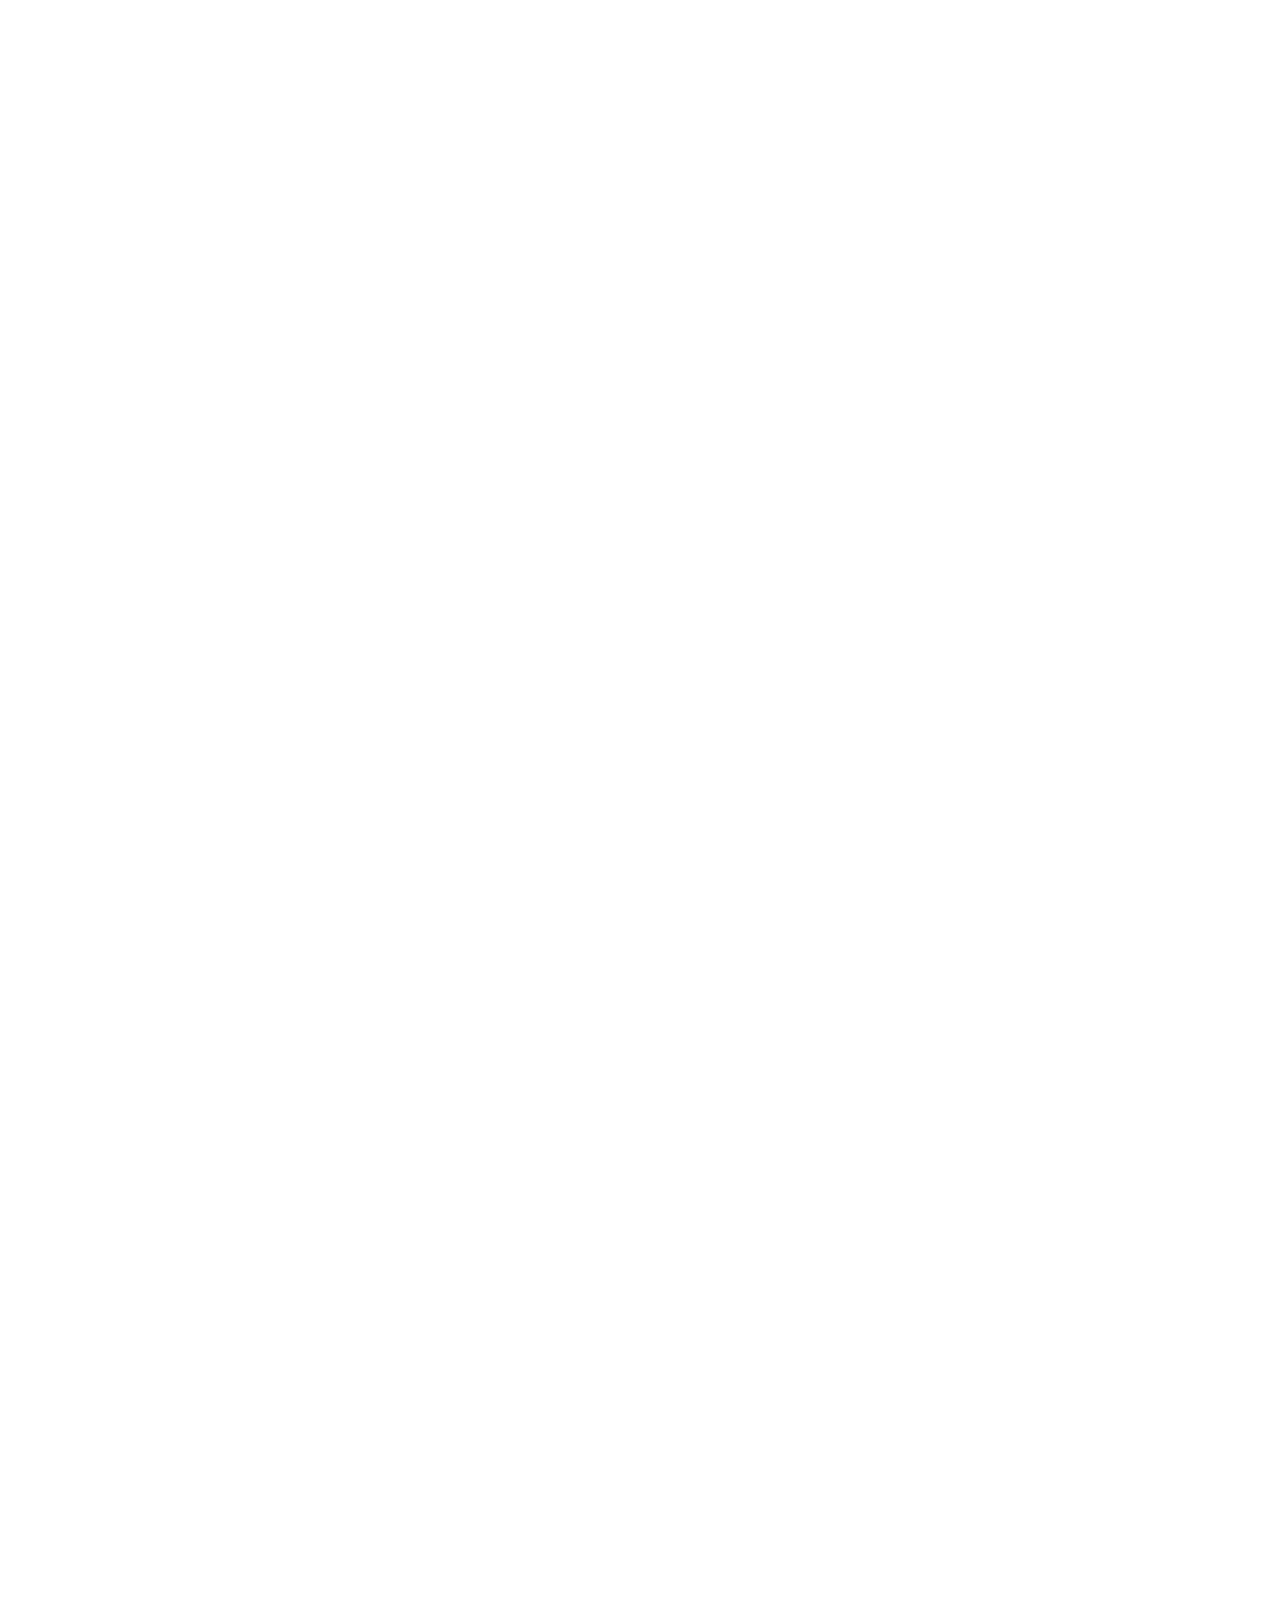
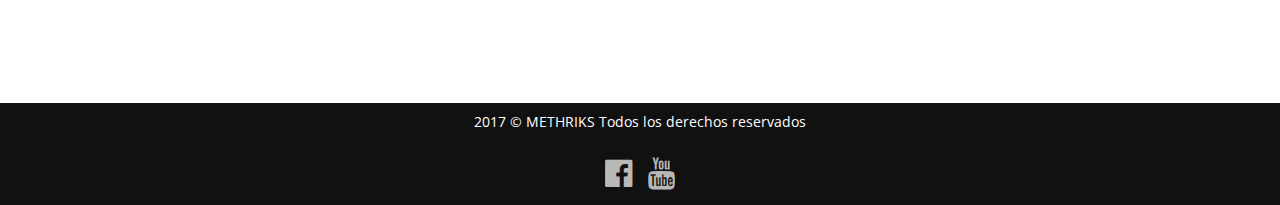
==== commit dcd9e35f: "web con boton buscar" ====
--- a/index.html
+++ b/index.html
@@ -30,9 +30,11 @@
 <script src="js/smooth-scroll.min.js"></script>
 <!-- sitio js personalizado -->
 <script src="js/sitio.js"></script>
+<!-- Script search word -->
+
 <!-- ********************************** -->
 </head>
-<body class="index-body"> 
+<body class="index-body" id="content"> 
 <section class="bienvenidos">
 <header class="encabezado navbar fixed-top" role="banner" id="encabezado" data-scroll>
 <div class="container">
@@ -45,7 +47,7 @@
 <button class="boton-menu d-md-none" type="button" data-toggle="collapse" data-target="#menu-principal" aria-expanded="false">
 <i class="fa fa-bars" aria-hidden="true"></i>
 </button>
-<form action="#" id="bloque-buscar" class="collapse">
+<form  id="bloque-buscar" class="collapse">
 <div class="contenedor-bloque-buscar">
 <input type="text" placeholder="Buscar...">
 <input type="Submit" value="Buscar">
@@ -83,7 +85,7 @@
 
 <div class="row">
 
-<div  class="col-12 col-md-8 col-xl-9 wow bounceIn" data-wow-delay=".3s" >
+<div  class="col-12 col-md-8 col-xl-9 wow bounceIn" data-wow-delay=".3s"  >
 <p>  Lorem ipsum dolor sit amet, consectetur adipisicing elit. Iure quam quasi distinctio officia voluptate, 
 quos vel, sapiente porro sint accusantium iste suscipit nihil maxime consequuntur id, at veritatis ipsum ea. </p>
 <p>  Lorem ipsum dolor sit amet, consectetur adipisicing elit. Iure quam quasi distinctio officia voluptate, 
@@ -170,68 +172,68 @@
    <h2 class="text-center font-weight-bold color-span-2">Nuestros Servicios</h2>
 <div class="row">
     <article class="col-md-4 col-lg-4 wow rotateInUpLeft">
-    <img src="img/Desarrollo_Medida.svg" alt="Desarrollo de software a la medida">
-    <h3><a href="#desarrollo" data-modaal-type="inline" data-modaal-animation="fade" class="modaal inline">Desarrollo de software a la medida </a></h3>
-    <p class="d-none d-md-flex"> Lorem ipsum dolor sit amet, consectetur adipisicing elit. Reiciendis beatae at libero fugiat
-     voluptas sit natus, culpa soluta nobis! Omnis quae explicabo eaque nesciunt, officiis pariatur</p> 
+    <img src="img/Desarrollo_Medida.svg" alt="Desarrollo de software a la medida" href="#desarrollo" data-modaal-type="inline" data-modaal-animation="fade" class="modaal inline">
+    <h3> <a>Desarrollo de software a la medida</a></h3>
+    <p class="d-none d-md-flex">Sistemas a la medida multiplataforma para distintos tipos de empresas, utilizando lo último en tecnologías de desarrollo,
+    otorgándoles a nuestros clientes soluciones de calidad a sus problemas.</p> 
     <a href="#desarrollo" data-modaal-type="inline" data-modaal-animation="fade" class="btn btn-info d-none d-md-flex modaal inline">Más información</a> 
     </article>
     <article class="col-md-4 col-lg-4 wow rotateInUpLeft">
-    <img src="img/Startup.svg" alt="Soluciones tecnológicas para Startups">
-    <h3><a href="#soluciones" data-modaal-type="inline" data-modaal-animation="fade" class="modaal inline"> Soluciones tecnológicas para Startups</a></h3>
-    <p class="d-none d-md-flex"> Lorem ipsum dolor sit amet, consectetur adipisicing elit. Reiciendis beatae at libero fugiat
-     voluptas sit natus, culpa soluta nobis! Omnis quae explicabo eaque nesciunt, officiis pariatur</p> 
+    <img src="img/Startup.svg" alt="Soluciones tecnológicas para Startups" href="#soluciones" data-modaal-type="inline" data-modaal-animation="fade" class="modaal inline">
+    <h3><a> Soluciones tecnológicas para Startups</a></h3>
+    <p class="d-none d-md-flex"> Methriks codifica tus ideas y las convierte en el software o aplicación que tanto sueñas. Ofrecemos un equipo de ingenieros 
+    expertos para el desarrollo parcial o total del proyecto de tu Startup.</p> 
     <a href="#soluciones" data-modaal-type="inline" data-modaal-animation="fade" class="btn btn-info d-none d-md-flex modaal inline">Más información</a>
     </article>
     <article class="col-md-4 col-lg-4 wow rotateInUpLeft">
-    <img src="img/Conferencias.svg" alt="Conferencias para centros educativos">
-    <h3><a href="#conferencias" data-modaal-type="inline" data-modaal-animation="fade" class="modaal inline"> Conferencias para centros educativos</a></h3>
-    <p class="d-none d-md-flex"> Lorem ipsum dolor sit amet, consectetur adipisicing elit. Reiciendis beatae at libero fugiat
-     voluptas sit natus, culpa soluta nobis! Omnis quae explicabo eaque nesciunt, officiis pariatur</p> 
+    <img src="img/Conferencias.svg" alt="Conferencias para centros educativos" href="#conferencias" data-modaal-type="inline" data-modaal-animation="fade" class="modaal inline">
+    <h3><a> Conferencias para centros educativos</a></h3>
+    <p class="d-none d-md-flex">Aprende y  prepárate para el futuro, infórmate y conoce más sobre las nuevas tecnologías con nuestras conferencias especializadas
+    y a la medida de lo que deseas aprender. Tus alumnos lo agradecerán.</p> 
     <a href="#conferencias" data-modaal-type="inline" data-modaal-animation="fade" class="btn btn-info d-none d-md-flex modaal inline">Más información</a>
     </article>
 
     <article class="col-md-4 col-lg-4 wow rotateInUpLeft">
-    <img src="img/Talleres.svg" alt="Talleres para centros educativos">
-    <h3><a href="#talleres" data-modaal-type="inline" data-modaal-animation="fade" class="modaal inline"> Talleres para centros educativos</a></h3>
-    <p class="d-none d-md-flex"> Lorem ipsum dolor sit amet, consectetur adipisicing elit. Reiciendis beatae at libero fugiat
-     voluptas sit natus, culpa soluta nobis! Omnis quae explicabo eaque nesciunt, officiis pariatur</p> 
+    <img src="img/Talleres.svg" alt="Talleres para centros educativos" href="#talleres" data-modaal-type="inline" data-modaal-animation="fade" class="modaal inline">
+    <h3><a> Talleres para centros educativos</a></h3>
+    <p class="d-none d-md-flex">Aprende cómo usar las tecnologías del momento y donde aplicarlas con nuestros talleres interactivos  y a la medida, 
+    impartidos por profesionales altamente calificados.</p> 
     <a href="#talleres" data-modaal-type="inline" data-modaal-animation="fade" class="btn btn-info d-none d-md-flex modaal inline">Más información</a>
     </article>
     <article class="col-md-4 col-lg-4 wow rotateInUpLeft">
-    <img src="img/Profesionales.svg" alt="Asesorías tecnológicas profesionales">
-    <h3><a href="#asesorias" data-modaal-type="inline" data-modaal-animation="fade" class="modaal inline"> Asesorías tecnológicas profesionales</a></h3>
-    <p class="d-none d-md-flex"> Lorem ipsum dolor sit amet, consectetur adipisicing elit. Reiciendis beatae at libero fugiat
-     voluptas sit natus, culpa soluta nobis! Omnis quae explicabo eaque nesciunt, officiis pariatur</p> 
+    <img src="img/Profesionales.svg" alt="Asesorías tecnológicas profesionales" href="#asesorias" data-modaal-type="inline" data-modaal-animation="fade" class="modaal inline">
+    <h3><a> Asesorías tecnológicas profesionales</a></h3>
+    <p class="d-none d-md-flex">Methriks ofrece asesorías realizadas por ingenieros expertos en las áreas de sistemas, informática y computación, 
+    abarcando múltiples temas de interés para empresas, centros educativos y emprendedores.</p> 
     <a href="#asesorias" data-modaal-type="inline" data-modaal-animation="fade" class="btn btn-info d-none d-md-flex modaal inline">Más información</a>
     </article>
     <article class="col-md-4 col-lg-4 wow rotateInUpLeft">
-    <img src="img/Servicios_I.svg" alt="Instalacion de redes para empresas">
-    <h3><a href="#instalacion" data-modaal-type="inline" data-modaal-animation="fade" class="modaal inline"> Instalacion de redes para empresas</a></h3>
-    <p class="d-none d-md-flex"> Lorem ipsum dolor sit amet, consectetur adipisicing elit. Reiciendis beatae at libero fugiat
-     voluptas sit natus, culpa soluta nobis! Omnis quae explicabo eaque nesciunt, officiis pariatur</p> 
+    <img src="img/Servicios_I.svg" alt="Instalacion de redes para empresas" href="#instalacion" data-modaal-type="inline" data-modaal-animation="fade" class="modaal inline">
+    <h3><a> Instalacion de redes para empresas</a></h3>
+    <p class="d-none d-md-flex">Contamos con un equipo altamente calificado para brindarle los servicios de: Cableado estructurado | 
+    Redes inalambricas (wifi) | Instalación de redes seguras | mantenimiento de redes.</p> 
     <a href="#instalacion" data-modaal-type="inline" data-modaal-animation="fade" class="btn btn-info d-none d-md-flex modaal inline">Más información</a>
     </article>
 
     <article class="col-md-4 col-lg-4 wow rotateInUpLeft">
-    <img src="img/Hardware.svg" alt="Implementación de hardware">
-    <h3><a href="#implementacion" data-modaal-type="inline" data-modaal-animation="fade" class="modaal inline"> Implementación de hardware</a></h3>
-    <p class="d-none d-md-flex"> Lorem ipsum dolor sit amet, consectetur adipisicing elit. Reiciendis beatae at libero fugiat
-     voluptas sit natus, culpa soluta nobis! Omnis quae explicabo eaque nesciunt, officiis pariatur</p> 
+    <img src="img/Hardware.svg" alt="Implementación de hardware" href="#implementacion" data-modaal-type="inline" data-modaal-animation="fade" class="modaal inline">
+    <h3><a> Implementación de hardware</a></h3>
+    <p class="d-none d-md-flex">Methriks ofrece el servicio de instalación y  matenimiento de hardware en laboratorios de computación, oficinas, 
+    negocios y centros educativos.</p> 
     <a href="#implementacion" data-modaal-type="inline" data-modaal-animation="fade" class="btn btn-info d-none d-md-flex modaal inline">Más información</a>
     </article>
     <article class="col-md-4 col-lg-4 wow rotateInUpLeft">
-    <img src="img/App_Plataforma.svg" alt="Desarrollo de Apps">
-    <h3><a href="#aplicaciones" data-modaal-type="inline" data-modaal-animation="fade" class="modaal inline"> Desarrollo de aplicaciones móviles</a></h3>
-    <p class="d-none d-md-flex"> Lorem ipsum dolor sit amet, consectetur adipisicing elit. Reiciendis beatae at libero fugiat
-     voluptas sit natus, culpa soluta nobis! Omnis quae explicabo eaque nesciunt, officiis pariatur</p> 
+    <img src="img/App_Plataforma.svg" alt="Desarrollo de Apps" href="#aplicaciones" data-modaal-type="inline" data-modaal-animation="fade" class="modaal inline">
+    <h3><a> Desarrollo de aplicaciones móviles</a></h3>
+    <p class="d-none d-md-flex"> En la actualidad gran parte de los servicios en internet se consumen por medio de dispositivos móviles, por eso nosotros
+    desarrollamos esa aplicación que tanto deseas para tu negocio. Desarrollamos para las plataformas Android e iOS.</p> 
     <a href="#aplicaciones" data-modaal-type="inline" data-modaal-animation="fade" class="btn btn-info d-none d-md-flex modaal inline">Más información</a>
     </article>
     <article class="col-md-4 col-lg-4 wow rotateInUpLeft">
-    <img src="img/Responsive.svg" alt="Methriks ERP">
-    <h3><a href="#erp" data-modaal-type="inline" data-modaal-animation="fade" class="modaal inline"> Methriks ERP para MIPYMES</a></h3>
-    <p class="d-none d-md-flex"> Lorem ipsum dolor sit amet, consectetur adipisicing elit. Reiciendis beatae at libero fugiat
-     voluptas sit natus, culpa soluta nobis! Omnis quae explicabo eaque nesciunt, officiis pariatur</p> 
+    <img src="img/Responsive.svg" alt="Methriks ERP" href="#erp" data-modaal-type="inline" data-modaal-animation="fade" class="modaal inline">
+    <h3><a> Methriks ERP para MIPYMES</a></h3>
+    <p class="d-none d-md-flex">MethriksERP es nuestros software especializado para ayudar a los negocios a tener control de sus ventas, 
+    compras, cuentas, productos, inventario y más.</p> 
     <a href="#erp" data-modaal-type="inline" data-modaal-animation="fade" class="btn btn-info d-none d-md-flex modaal inline">Más información</a>
     </article>
 
--- a/css/estilos.css
+++ b/css/estilos.css
@@ -678,5 +678,8 @@
 @media (min-height: 490px) {
   .bienvenidos {
     height: 100vh; } }
+/*---------------------------------------
+BUSCADOR 
+----------------------------------------*/
 
 /*# sourceMappingURL=estilos.css.map */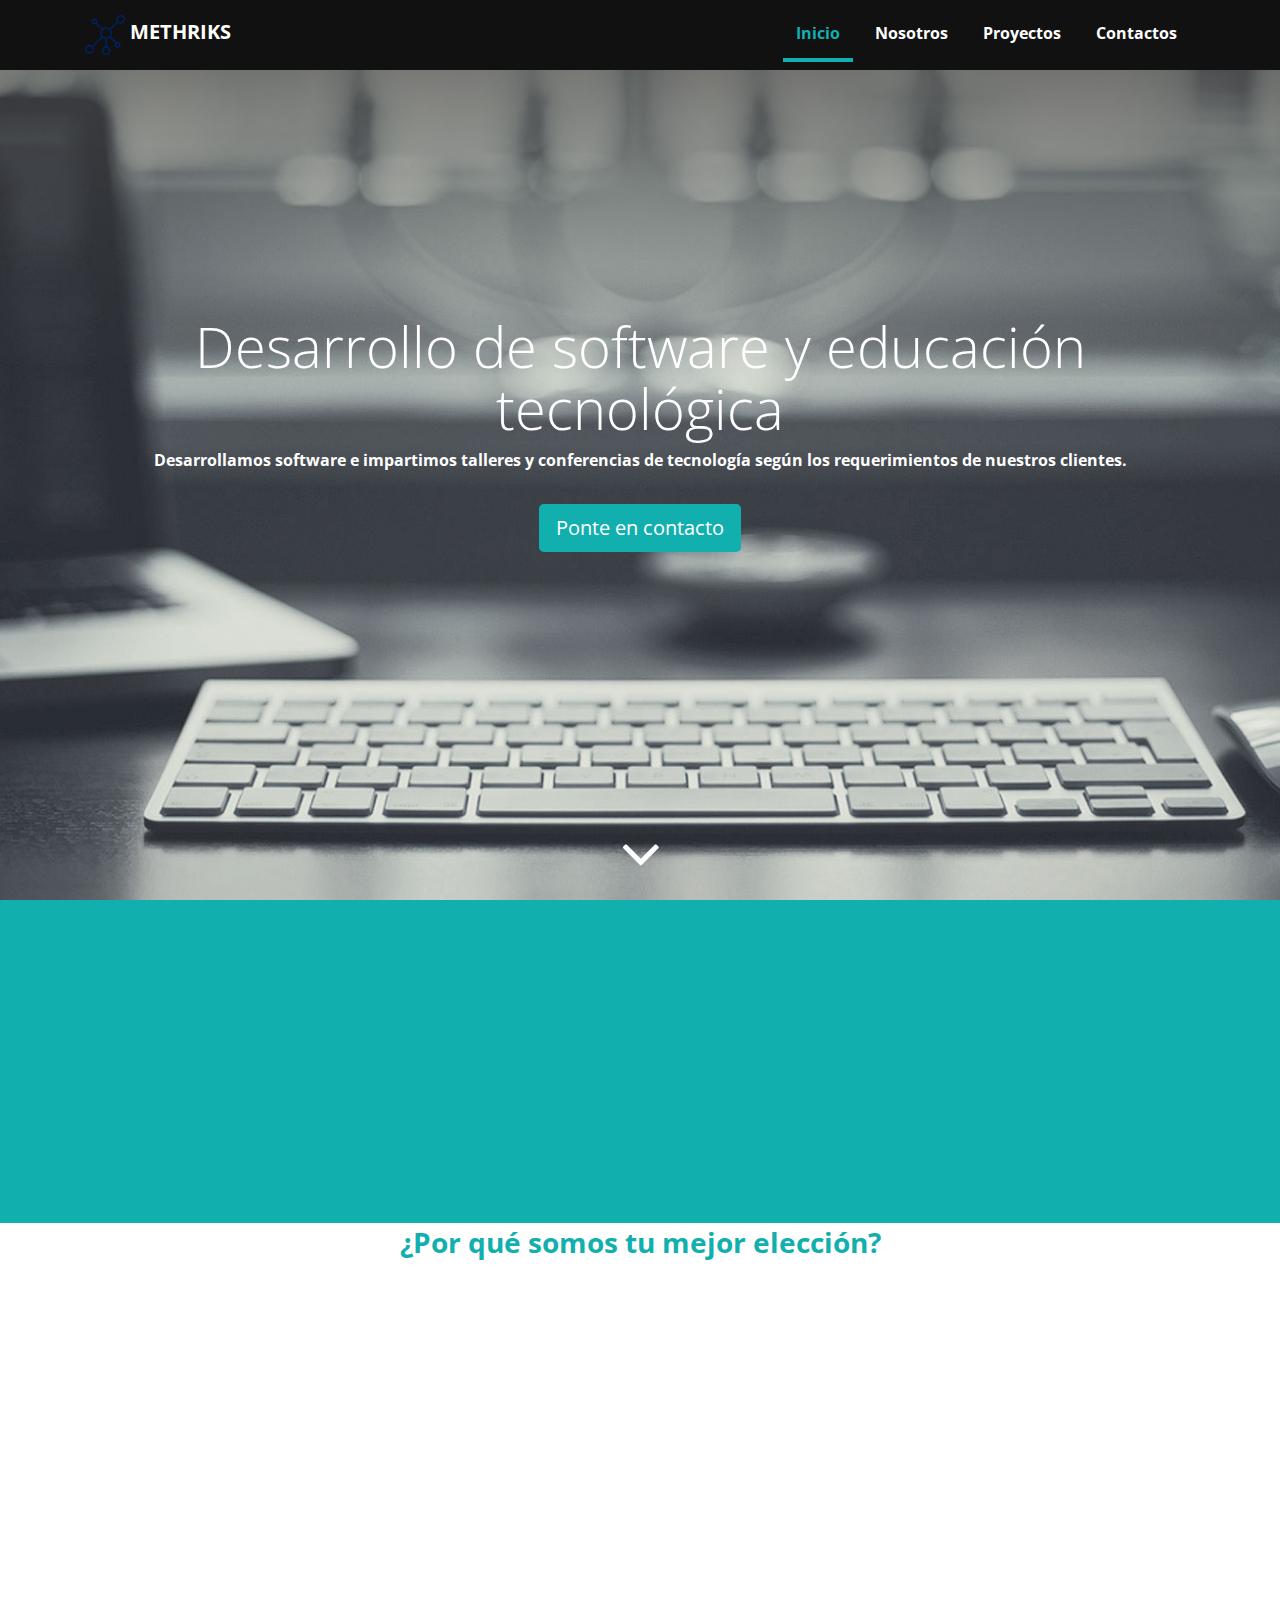
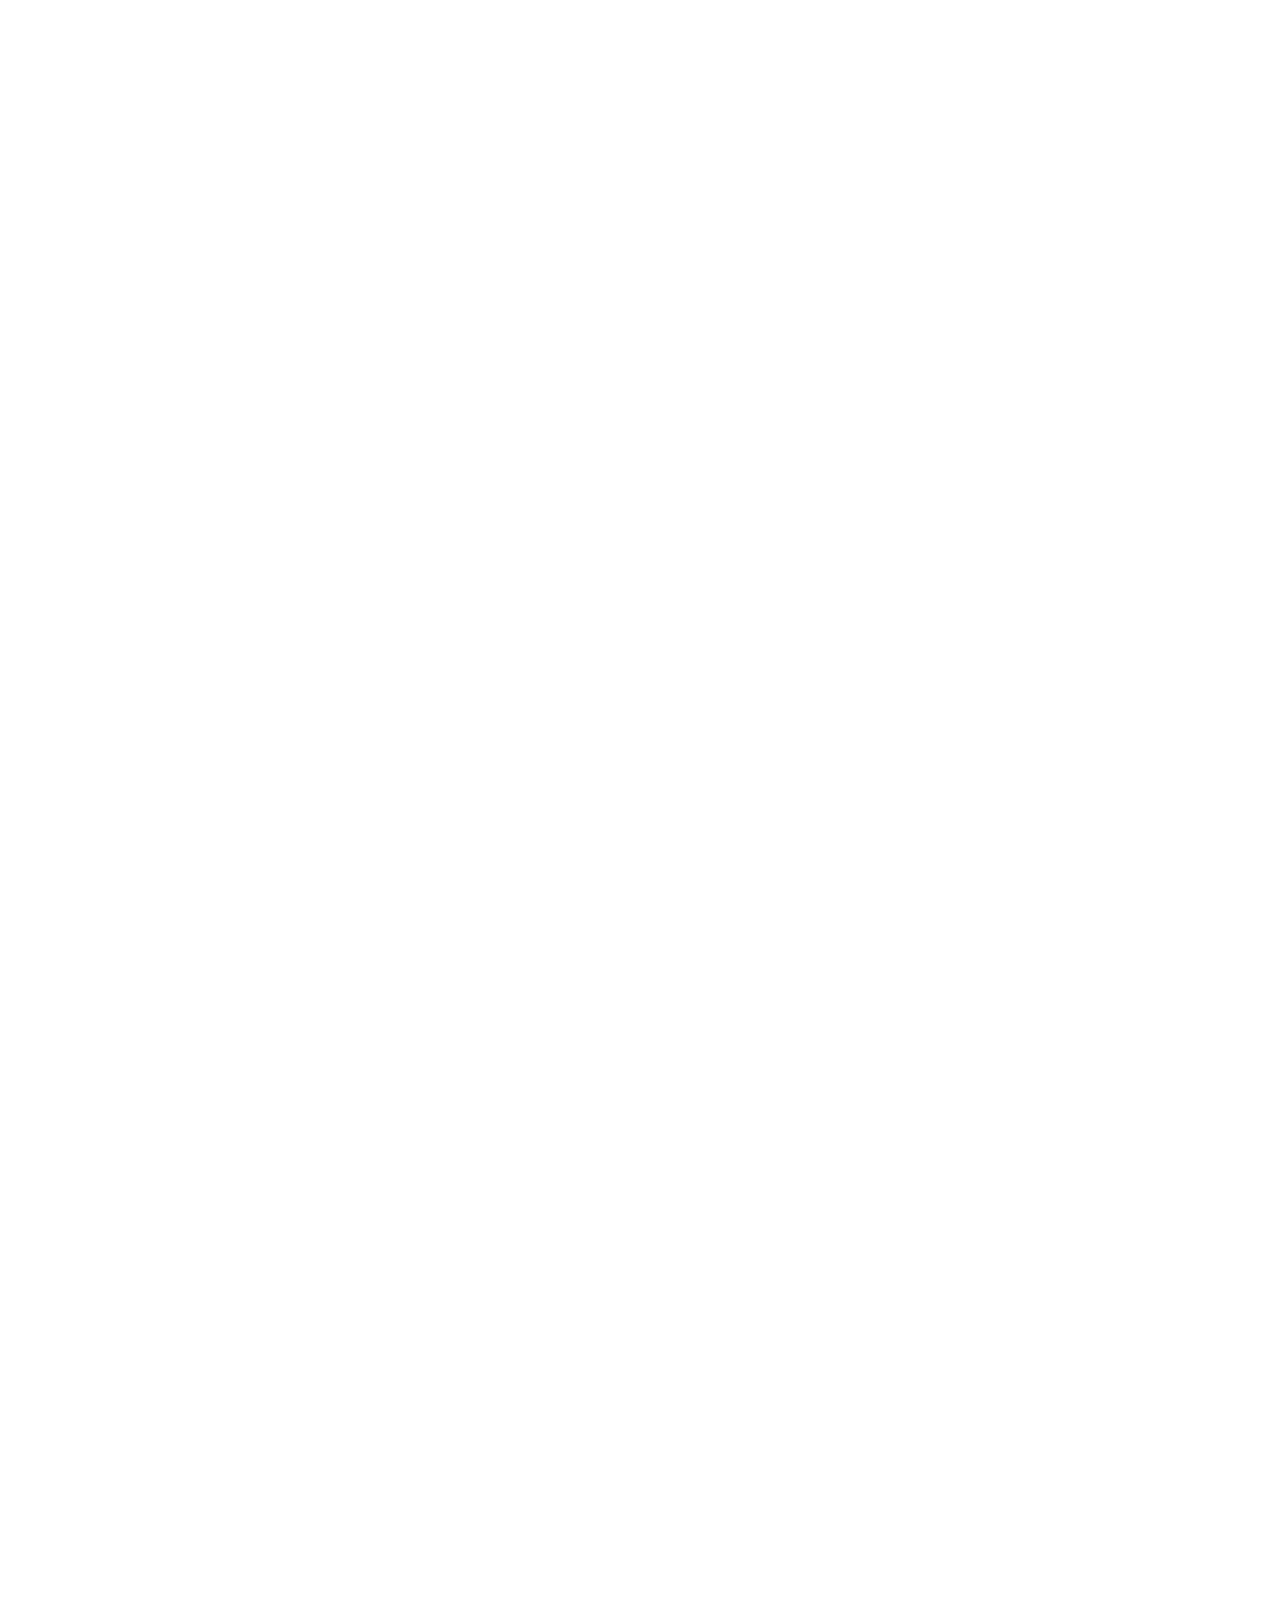
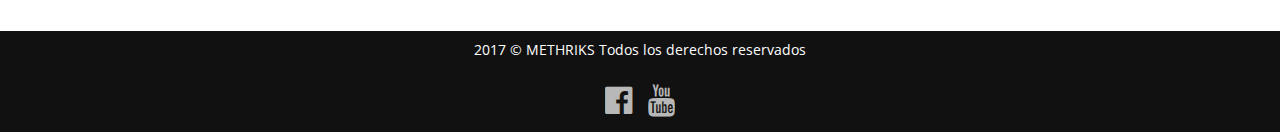
==== commit 6f17487c: "falta contactos y el bug de ie" ====
--- a/index.html
+++ b/index.html
@@ -20,10 +20,6 @@
 <script src="js/bootstrap.min.js"></script>
 <!-- Tipos de letras -->
 <link href="https://fonts.googleapis.com/css?family=Open+Sans:400,700" rel="stylesheet"> 
-<!-- Ventanas modales -->
-<link rel="stylesheet" href="css/modaal.css">
-<script src="js/modaal.js"></script>
-<script src="js/Scripts-JS.js"></script>
 <!-- animate for web -->
 <script src="js/wow.min.js"></script>
 <!-- animate for scroll -->
@@ -41,18 +37,10 @@
 
 <a href="index.html" class="logo"><img src="img/logo.svg" alt="logo"><span class="NoEstilo"> METHRIKS </span> </a>
 
-<button class="boton-buscar" type="button" data-toggle="collapse" data-target="#bloque-buscar" aria-expanded="false">
-<i class="fa fa-search" aria-hidden="true"> </i>
-</button>
 <button class="boton-menu d-md-none" type="button" data-toggle="collapse" data-target="#menu-principal" aria-expanded="false">
 <i class="fa fa-bars" aria-hidden="true"></i>
 </button>
-<form  id="bloque-buscar" class="collapse">
-<div class="contenedor-bloque-buscar">
-<input type="text" placeholder="Buscar...">
-<input type="Submit" value="Buscar">
-</div>
-</form>
+
 
 <nav id="menu-principal" class="collapse">
 <ul>
@@ -86,16 +74,17 @@
 <div class="row">
 
 <div  class="col-12 col-md-8 col-xl-9 wow bounceIn" data-wow-delay=".3s"  >
-<p>  Lorem ipsum dolor sit amet, consectetur adipisicing elit. Iure quam quasi distinctio officia voluptate, 
-quos vel, sapiente porro sint accusantium iste suscipit nihil maxime consequuntur id, at veritatis ipsum ea. </p>
-<p>  Lorem ipsum dolor sit amet, consectetur adipisicing elit. Iure quam quasi distinctio officia voluptate, 
-quos vel, sapiente porro sint accusantium iste suscipit nihil maxime consequuntur id, at veritatis ipsum ea. </p>
-<p>  Lorem ipsum dolor sit amet, consectetur adipisicing elit. Iure quam quasi distinctio officia voluptate, 
-quos vel, sapiente porro sint accusantium iste suscipit nihil maxime consequuntur id, at veritatis ipsum ea. </p>
-<p>  Lorem ipsum dolor sit amet, consectetur adipisicing elit. Iure quam quasi distinctio officia voluptate, 
-quos vel, sapiente porro sint accusantium iste suscipit nihil maxime consequuntur id, at veritatis ipsum ea. </p>
-<p>  Lorem ipsum dolor sit amet, consectetur adipisicing elit. Iure quam quasi distinctio officia voluptate, 
-quos vel, sapiente porro sint accusantium iste suscipit nihil maxime consequuntur id, at veritatis ipsum ea. </p>
+<p class="text-justify">Somos una empresa de tecnología que tiene como objetivo principal contrarrestar la falta de software asequible y de calidad.
+ Además, descender el porcentaje de emprendimientos, MIPYMES y negocios que fracasan por falta de tecnología o el conocimiento 
+ sobre la misma. Todo esto a través de las tres áreas de servicios y productos que ofrecemos, las cuales son:</p>
+<p>
+<ul>
+<li>Área de desarrollo de software.</li>
+<li>Servicios ingenieriles informáticos.</li>
+<li>Área de educación tecnológica.</li>
+</ul>
+</p>
+<p class="font-weight-bold">Si buscas innovación, Methriks es la solución.</p>
 </div>
 
 <div class="col-12 col-md-4 col-xl-3">
@@ -117,21 +106,23 @@
         <i class="fa fa-suitcase" aria-hidden="true"></i>
         <div class="contenedor-eleccion">
         <h4>Profesionales de la ingeniería</h4>
-        <p class="d-none d-lg-flex" >Amamos nuestro trabajo por eso somos experto en lo que hacemos.</p>
+        <p class="d-none d-lg-flex text-justify" >Amamos nuestro trabajo y estamos en constante actualización por
+        eso somos expertos en lo que hacemos.</p>
         </div>
     </li>
     <li class="wow jackInTheBox" data-wow-delay=".2s">
         <i class="fa fa-users" aria-hidden="true"></i> 
         <div class="contenedor-eleccion">
         <h4>Socios estratégicos</h4>
-        <p class="d-none d-lg-flex">Todos nuestros socios de trabajo tienen amplia expierencia en tecnología.</p>
+        <p class="d-none d-lg-flex text-justify">Todos nuestros colaboradores tienen una amplia expierencia 
+        en tecnología, emprendimiento y educación.</p>
         </div>
     </li>
     <li class="wow jackInTheBox" data-wow-delay=".2s">
         <i class="fa fa-window-restore" aria-hidden="true"></i>
         <div class="contenedor-eleccion">
         <h4>Software profesionales y responsive</h4>
-        <p class="d-none d-lg-flex">Desarrollamos software que se adapta a tus necesidades y es responsive.</p>
+        <p class="d-none d-lg-flex text-justify">Desarrollamos software que se adapta a tus necesidades y es responsive.</p>
         </div>
     </li>
 </ul>
@@ -145,21 +136,21 @@
         <i class="fa fa-mobile" aria-hidden="true"></i>
         <div class="contenedor-eleccion">
         <h4>Aplicaciones móviles modernas</h4>
-        <p class="d-none d-lg-flex">Tienes una gran idea para una App o una platorma para tu negocio, nosotros la hacemos realidad.</p>
+        <p class="d-none d-lg-flex text-justify">Tienes una gran idea para una App o una platorma para tu negocio, nosotros la hacemos realidad.</p>
         </div>
     </li>
     <li class="wow jackInTheBox" data-wow-delay=".2s">
         <i class="fa fa-server" aria-hidden="true"></i>
         <div class="contenedor-eleccion">
         <h4>Sevicios Ingenieriles de calidad</h4>
-        <p class="d-none d-lg-flex">Al ser profesionales de la ingeniería te aseguramos calidad y garantía en nuestros servicios</p>
+        <p class="d-none d-lg-flex text-justify">Al ser profesionales de la ingeniería te aseguramos calidad y garantía en nuestros servicios</p>
         </div>
     </li>
     <li class="wow jackInTheBox" data-wow-delay=".2s">
         <i class="fa fa-book" aria-hidden="true"></i>
         <div class="contenedor-eleccion">
-        <h4>Taller y conferencias tecnológicas con focus profesional</h4>
-        <p class="d-none d-lg-flex">Focus profesional es una metodología desarrollada por Methriks para enfocar nuestros temas al público específíco con el que se trabajará.</p>
+        <h4>Taller y conferencias tecnológicas</h4>
+        <p class="d-none d-lg-flex text-justify">Focus profesional es una metodología desarrollada por Methriks para enfocar nuestros temas al público específíco con el que se trabajará.</p>
         </div>
     </li>
 </ul>
@@ -173,127 +164,73 @@
 <div class="row">
     <article class="col-md-4 col-lg-4 wow rotateInUpLeft">
     <img src="img/Desarrollo_Medida.svg" alt="Desarrollo de software a la medida" href="#desarrollo" data-modaal-type="inline" data-modaal-animation="fade" class="modaal inline">
-    <h3> <a>Desarrollo de software a la medida</a></h3>
-    <p class="d-none d-md-flex">Sistemas a la medida multiplataforma para distintos tipos de empresas, utilizando lo último en tecnologías de desarrollo,
+    <h3> <a href="contacto.html">Desarrollo de software a la medida</a></h3>
+    <p class="d-none d-md-flex text-justify">Sistemas a la medida multiplataforma para distintos tipos de empresas, utilizando lo último en tecnologías de desarrollo,
     otorgándoles a nuestros clientes soluciones de calidad a sus problemas.</p> 
-    <a href="#desarrollo" data-modaal-type="inline" data-modaal-animation="fade" class="btn btn-info d-none d-md-flex modaal inline">Más información</a> 
+    <a href="contacto.html" class="btn btn-info d-none d-md-flex">Más información</a> 
     </article>
     <article class="col-md-4 col-lg-4 wow rotateInUpLeft">
     <img src="img/Startup.svg" alt="Soluciones tecnológicas para Startups" href="#soluciones" data-modaal-type="inline" data-modaal-animation="fade" class="modaal inline">
-    <h3><a> Soluciones tecnológicas para Startups</a></h3>
-    <p class="d-none d-md-flex"> Methriks codifica tus ideas y las convierte en el software o aplicación que tanto sueñas. Ofrecemos un equipo de ingenieros 
+    <h3><a href="contacto.html"> Soluciones tecnológicas para Startups</a></h3>
+    <p class="d-none d-md-flex text-justify"> Methriks codifica tus ideas y las convierte en el software o aplicación que tanto sueñas. Ofrecemos un equipo de ingenieros 
     expertos para el desarrollo parcial o total del proyecto de tu Startup.</p> 
-    <a href="#soluciones" data-modaal-type="inline" data-modaal-animation="fade" class="btn btn-info d-none d-md-flex modaal inline">Más información</a>
+    <a href="contacto.html" class="btn btn-info d-none d-md-flex">Más información</a>
     </article>
     <article class="col-md-4 col-lg-4 wow rotateInUpLeft">
     <img src="img/Conferencias.svg" alt="Conferencias para centros educativos" href="#conferencias" data-modaal-type="inline" data-modaal-animation="fade" class="modaal inline">
-    <h3><a> Conferencias para centros educativos</a></h3>
-    <p class="d-none d-md-flex">Aprende y  prepárate para el futuro, infórmate y conoce más sobre las nuevas tecnologías con nuestras conferencias especializadas
+    <h3><a href="contacto.html"> Conferencias para centros educativos</a></h3>
+    <p class="d-none d-md-flex text-justify">Aprende y  prepárate para el futuro, infórmate y conoce más sobre las nuevas tecnologías con nuestras conferencias especializadas
     y a la medida de lo que deseas aprender. Tus alumnos lo agradecerán.</p> 
-    <a href="#conferencias" data-modaal-type="inline" data-modaal-animation="fade" class="btn btn-info d-none d-md-flex modaal inline">Más información</a>
+    <a href="contacto.html" class="btn btn-info d-none d-md-flex">Más información</a>
     </article>
 
     <article class="col-md-4 col-lg-4 wow rotateInUpLeft">
     <img src="img/Talleres.svg" alt="Talleres para centros educativos" href="#talleres" data-modaal-type="inline" data-modaal-animation="fade" class="modaal inline">
-    <h3><a> Talleres para centros educativos</a></h3>
-    <p class="d-none d-md-flex">Aprende cómo usar las tecnologías del momento y donde aplicarlas con nuestros talleres interactivos  y a la medida, 
+    <h3><a href="contacto.html"> Talleres para centros educativos</a></h3>
+    <p class="d-none d-md-flex text-justify">Aprende cómo usar las tecnologías del momento y donde aplicarlas con nuestros talleres interactivos  y a la medida, 
     impartidos por profesionales altamente calificados.</p> 
-    <a href="#talleres" data-modaal-type="inline" data-modaal-animation="fade" class="btn btn-info d-none d-md-flex modaal inline">Más información</a>
+    <a href="contacto.html" class="btn btn-info d-none d-md-flex">Más información</a>
     </article>
     <article class="col-md-4 col-lg-4 wow rotateInUpLeft">
     <img src="img/Profesionales.svg" alt="Asesorías tecnológicas profesionales" href="#asesorias" data-modaal-type="inline" data-modaal-animation="fade" class="modaal inline">
-    <h3><a> Asesorías tecnológicas profesionales</a></h3>
-    <p class="d-none d-md-flex">Methriks ofrece asesorías realizadas por ingenieros expertos en las áreas de sistemas, informática y computación, 
+    <h3><a href="contacto.html"> Asesorías tecnológicas profesionales</a></h3>
+    <p class="d-none d-md-flex text-justify">Methriks ofrece asesorías realizadas por ingenieros expertos en las áreas de sistemas, informática y computación, 
     abarcando múltiples temas de interés para empresas, centros educativos y emprendedores.</p> 
-    <a href="#asesorias" data-modaal-type="inline" data-modaal-animation="fade" class="btn btn-info d-none d-md-flex modaal inline">Más información</a>
+    <a href="contacto.html" class="btn btn-info d-none d-md-flex">Más información</a>
     </article>
     <article class="col-md-4 col-lg-4 wow rotateInUpLeft">
     <img src="img/Servicios_I.svg" alt="Instalacion de redes para empresas" href="#instalacion" data-modaal-type="inline" data-modaal-animation="fade" class="modaal inline">
-    <h3><a> Instalacion de redes para empresas</a></h3>
-    <p class="d-none d-md-flex">Contamos con un equipo altamente calificado para brindarle los servicios de: Cableado estructurado | 
+    <h3><a href="contacto.html"> Instalacion de redes para empresas</a></h3>
+    <p class="d-none d-md-flex text-justify">Contamos con un equipo altamente calificado para brindarle los servicios de: Cableado estructurado | 
     Redes inalambricas (wifi) | Instalación de redes seguras | mantenimiento de redes.</p> 
-    <a href="#instalacion" data-modaal-type="inline" data-modaal-animation="fade" class="btn btn-info d-none d-md-flex modaal inline">Más información</a>
+    <a href="contacto.html" class="btn btn-info d-none d-md-flex">Más información</a>
     </article>
 
     <article class="col-md-4 col-lg-4 wow rotateInUpLeft">
     <img src="img/Hardware.svg" alt="Implementación de hardware" href="#implementacion" data-modaal-type="inline" data-modaal-animation="fade" class="modaal inline">
-    <h3><a> Implementación de hardware</a></h3>
-    <p class="d-none d-md-flex">Methriks ofrece el servicio de instalación y  matenimiento de hardware en laboratorios de computación, oficinas, 
+    <h3><a href="contacto.html"> Implementación de hardware</a></h3>
+    <p class="d-none d-md-flex text-justify">Methriks ofrece el servicio de instalación y  matenimiento de hardware en laboratorios de computación, oficinas, 
     negocios y centros educativos.</p> 
-    <a href="#implementacion" data-modaal-type="inline" data-modaal-animation="fade" class="btn btn-info d-none d-md-flex modaal inline">Más información</a>
+    <a href="contacto.html" class="btn btn-info d-none d-md-flex">Más información</a>
     </article>
     <article class="col-md-4 col-lg-4 wow rotateInUpLeft">
     <img src="img/App_Plataforma.svg" alt="Desarrollo de Apps" href="#aplicaciones" data-modaal-type="inline" data-modaal-animation="fade" class="modaal inline">
-    <h3><a> Desarrollo de aplicaciones móviles</a></h3>
-    <p class="d-none d-md-flex"> En la actualidad gran parte de los servicios en internet se consumen por medio de dispositivos móviles, por eso nosotros
+    <h3><a href="contacto.html"> Desarrollo de aplicaciones móviles</a></h3>
+    <p class="d-none d-md-flex text-justify"> En la actualidad gran parte de los servicios en internet se consumen por medio de dispositivos móviles, por eso nosotros
     desarrollamos esa aplicación que tanto deseas para tu negocio. Desarrollamos para las plataformas Android e iOS.</p> 
-    <a href="#aplicaciones" data-modaal-type="inline" data-modaal-animation="fade" class="btn btn-info d-none d-md-flex modaal inline">Más información</a>
+    <a href="contacto.html" class="btn btn-info d-none d-md-flex">Más información</a>
     </article>
     <article class="col-md-4 col-lg-4 wow rotateInUpLeft">
     <img src="img/Responsive.svg" alt="Methriks ERP" href="#erp" data-modaal-type="inline" data-modaal-animation="fade" class="modaal inline">
-    <h3><a> Methriks ERP para MIPYMES</a></h3>
-    <p class="d-none d-md-flex">MethriksERP es nuestros software especializado para ayudar a los negocios a tener control de sus ventas, 
+    <h3><a href="contacto.html"> Methriks ERP para MIPYMES</a></h3>
+    <p class="d-none d-md-flex text-justify">MethriksERP es nuestros software especializado para ayudar a los negocios a tener control de sus ventas, 
     compras, cuentas, productos, inventario y más.</p> 
-    <a href="#erp" data-modaal-type="inline" data-modaal-animation="fade" class="btn btn-info d-none d-md-flex modaal inline">Más información</a>
+    <a href="contacto.html" class="btn btn-info d-none d-md-flex">Más información</a>
     </article>
 
 </div>
 </div>
 </main>
-
-
-<!--******************** Modales para servicios*********************-->
-<!--******************** Modal para desarrollo *********************-->
-<div id="desarrollo" style="display:none;">
-	<p>Cras justo odio, dapibus ac facilisis in, egestas eget quam. Aenean eu leo quam. Pellentesque ornare sem lacinia quam venenatis vestibulum. Praesent commodo cursus magna, vel scelerisque nisl consectetur et.</p>
-</div>
-<!--******************** Cierre Modal para desarrollo *********************-->
-<!--******************** Modal para soluciones *********************-->
-<div id="soluciones" style="display:none;">
-	<p>Cras justo odio, dapibus ac facilisis in, egestas eget quam. Aenean eu leo quam. Pellentesque ornare sem lacinia quam venenatis vestibulum. Praesent commodo cursus magna, vel scelerisque nisl consectetur et.</p>
-</div>
-<!--******************** Cierre Modal para soluciones *********************-->
-<!--******************** Modal para conferencias *********************-->
-<div id="conferencias" style="display:none;">
-	<p>Cras justo odio, dapibus ac facilisis in, egestas eget quam. Aenean eu leo quam. Pellentesque ornare sem lacinia quam venenatis vestibulum. Praesent commodo cursus magna, vel scelerisque nisl consectetur et.</p>
-</div>
-<!--******************** Cierre Modal para conferencias *********************-->
-<!--******************** Modal para talleres *********************-->
-<div id="talleres" style="display:none;">
-	<p>Cras justo odio, dapibus ac facilisis in, egestas eget quam. Aenean eu leo quam. Pellentesque ornare sem lacinia quam venenatis vestibulum. Praesent commodo cursus magna, vel scelerisque nisl consectetur et.</p>
-</div>
-<!--******************** Cierre Modal para talleres *********************-->
-<!--******************** Modal para asesorias *********************-->
-<div id="asesorias" style="display:none;">
-	<p>Cras justo odio, dapibus ac facilisis in, egestas eget quam. Aenean eu leo quam. Pellentesque ornare sem lacinia quam venenatis vestibulum. Praesent commodo cursus magna, vel scelerisque nisl consectetur et.</p>
-</div>
-<!--******************** Cierre Modal para asesorias *********************-->
-<!--******************** Modal para Instalacion *********************-->
-<div id="instalacion" style="display:none;">
-	<p>Cras justo odio, dapibus ac facilisis in, egestas eget quam. Aenean eu leo quam. Pellentesque ornare sem lacinia quam venenatis vestibulum. Praesent commodo cursus magna, vel scelerisque nisl consectetur et.</p>
-</div>
-<!--******************** Cierre Modal para instalacion *********************-->
-<!--******************** Modal para conferencias *********************-->
-<div id="conferencias" style="display:none;">
-	<p>Cras justo odio, dapibus ac facilisis in, egestas eget quam. Aenean eu leo quam. Pellentesque ornare sem lacinia quam venenatis vestibulum. Praesent commodo cursus magna, vel scelerisque nisl consectetur et.</p>
-</div>
-<!--******************** Cierre Modal para conferencias *********************-->
-<!--******************** Modal para talleres *********************-->
-<div id="implementacion" style="display:none;">
-	<p>Cras justo odio, dapibus ac facilisis in, egestas eget quam. Aenean eu leo quam. Pellentesque ornare sem lacinia quam venenatis vestibulum. Praesent commodo cursus magna, vel scelerisque nisl consectetur et.</p>
-</div>
-<!--******************** Cierre Modal para talleres *********************-->
-<!--******************** Modal para asesorias *********************-->
-<div id="aplicaciones" style="display:none;">
-	<p>Cras justo odio, dapibus ac facilisis in, egestas eget quam. Aenean eu leo quam. Pellentesque ornare sem lacinia quam venenatis vestibulum. Praesent commodo cursus magna, vel scelerisque nisl consectetur et.</p>
-</div>
-<!--******************** Cierre Modal para asesorias *********************-->
-<!--******************** Modal para Instalacion *********************-->
-<div id="erp" style="display:none;">
-	<p>Cras justo odio, dapibus ac facilisis in, egestas eget quam. Aenean eu leo quam. Pellentesque ornare sem lacinia quam venenatis vestibulum. Praesent commodo cursus magna, vel scelerisque nisl consectetur et.</p>
-</div>
-<!--******************** Cierre Modal para instalacion *********************-->
-<!--******************** Cierre para Modales para servicios *********************-->
 
 
 <footer class="piedepagina py-2" role="contentinfo" >
--- a/css/estilos.css
+++ b/css/estilos.css
@@ -565,7 +565,9 @@
           transition: all .5s ease; }
 
 .paginas-internas .card .card-header a:hover {
-  text-decoration: underline; }
+  text-decoration: underline;
+  color: #12AFAF;
+  cursor: pointer; }
 
 /* ---------------------------------
 Fundadores y Colaboradores --------*/
@@ -678,8 +680,5 @@
 @media (min-height: 490px) {
   .bienvenidos {
     height: 100vh; } }
-/*---------------------------------------
-BUSCADOR 
-----------------------------------------*/
 
 /*# sourceMappingURL=estilos.css.map */